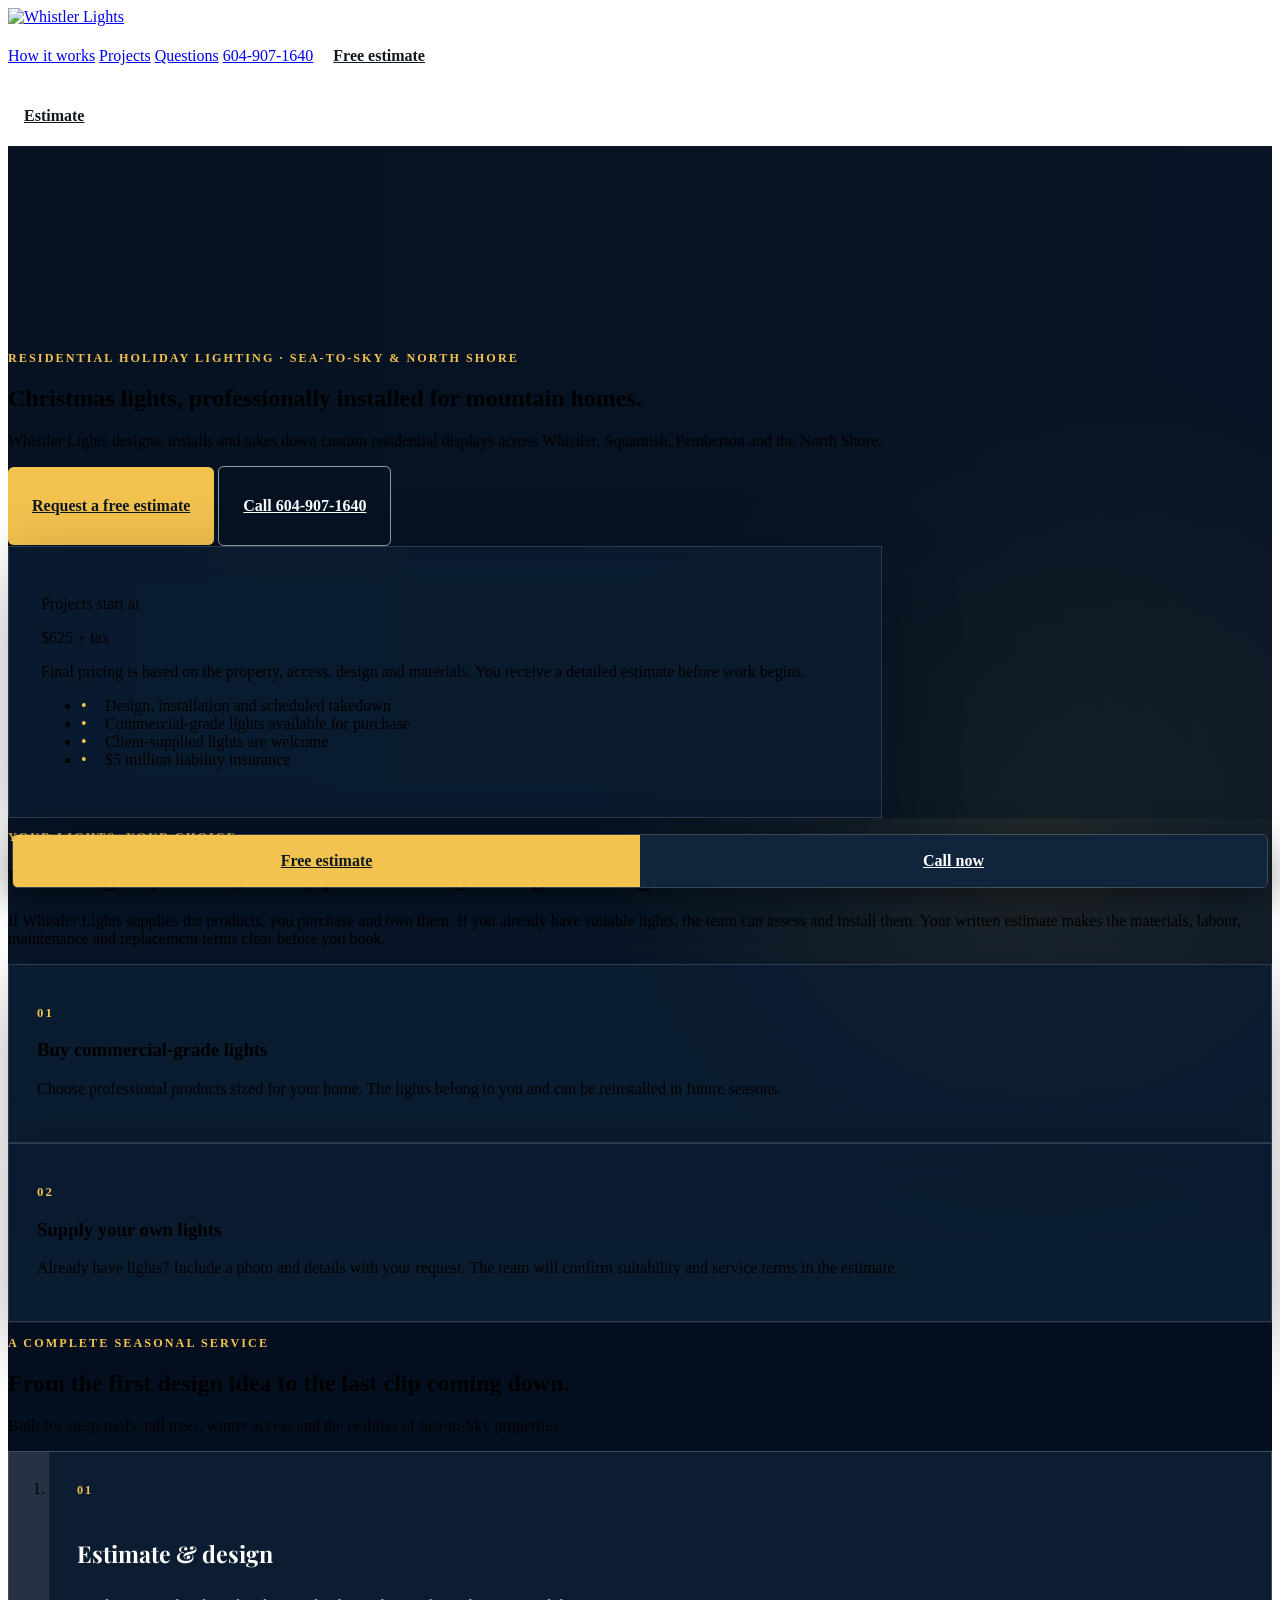
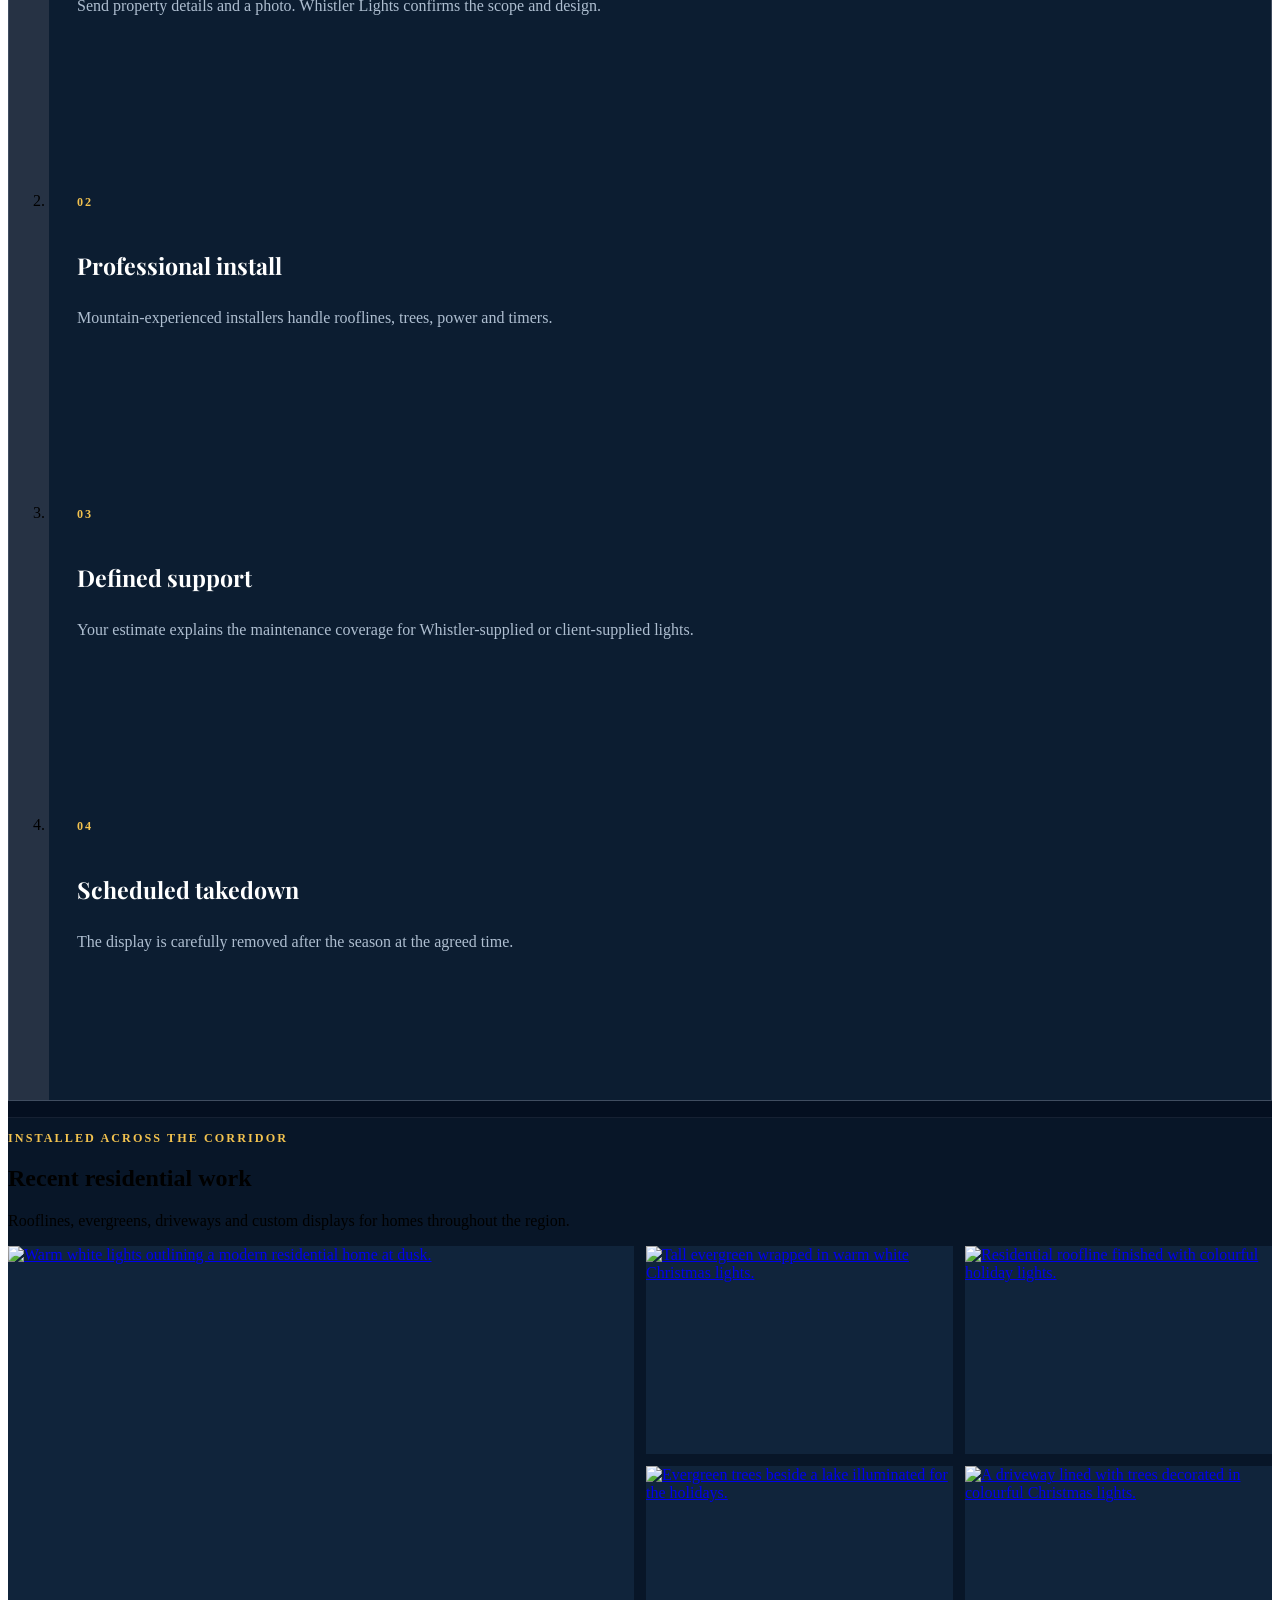
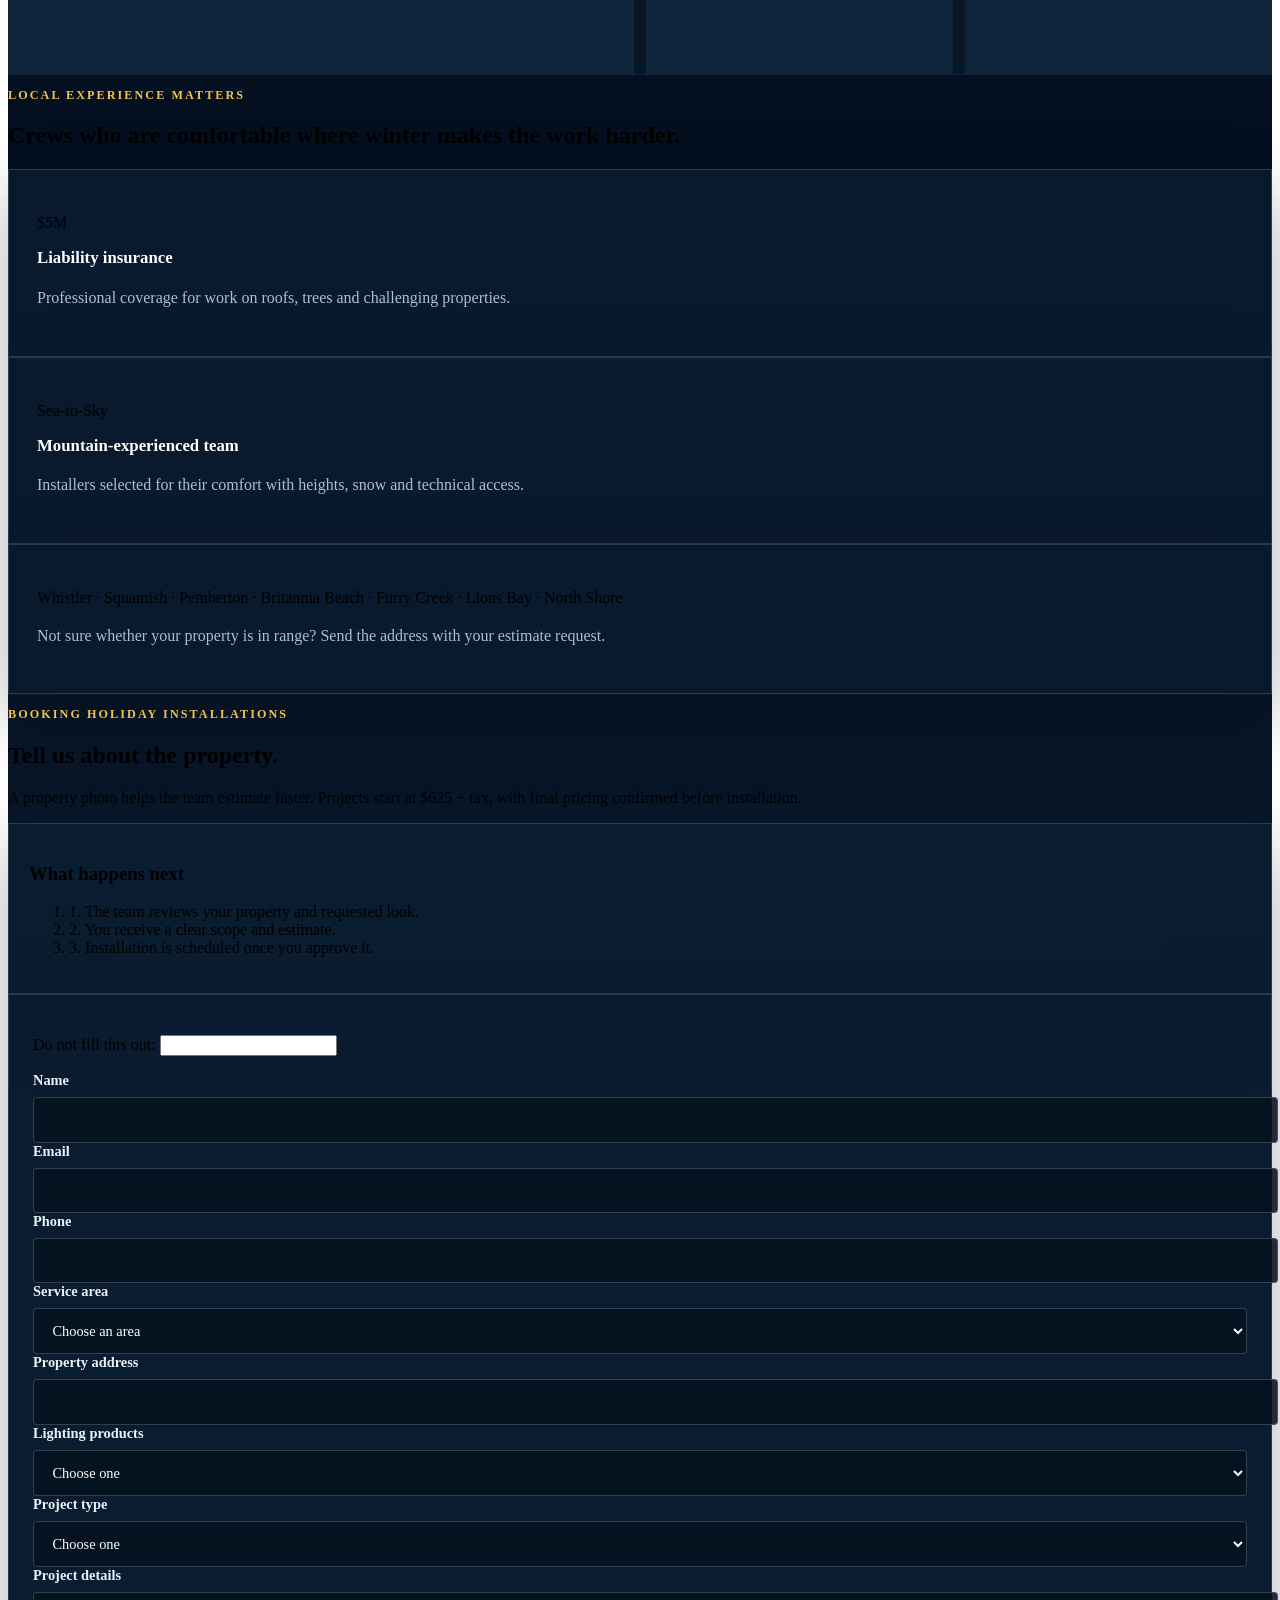
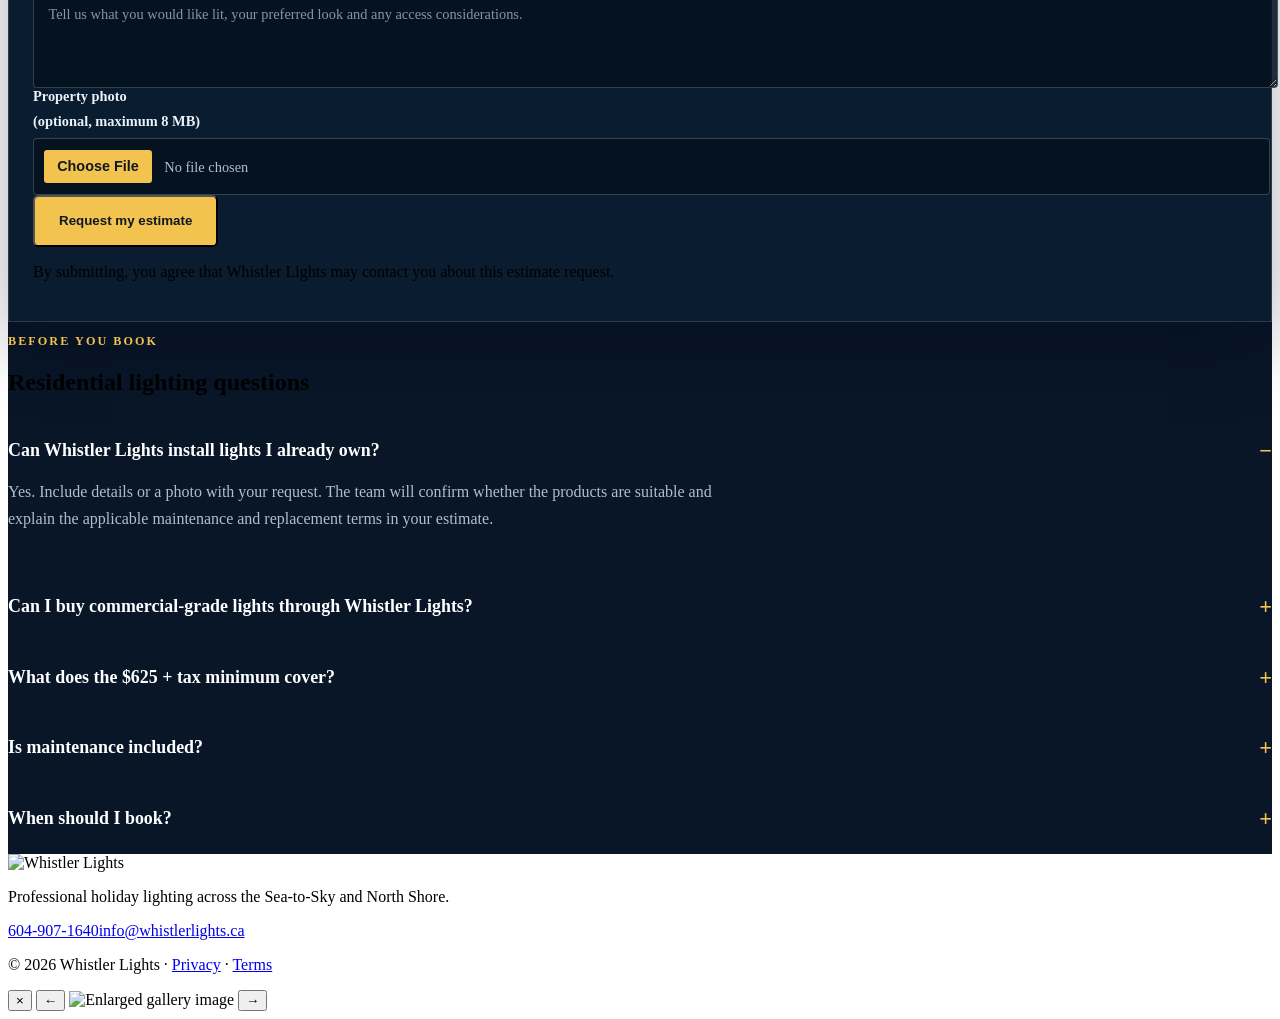
==== residential-holiday.html @ 9604dc43 "Launch holiday landing page and conversion tracking" ====
<!DOCTYPE html>
<html lang="en" class="scroll-smooth">
<head>
    <meta charset="UTF-8">
    <meta name="viewport" content="width=device-width, initial-scale=1.0">
    <title>Christmas Light Installation in Whistler & Squamish | Whistler Lights</title>
    <meta name="description" content="Professional residential Christmas light design, installation, defined seasonal support and takedown across Whistler, Squamish, Pemberton and the North Shore. Projects start at $625 + tax.">
    <link rel="canonical" href="https://whistlerlights.ca/residential">

    <meta property="og:type" content="website">
    <meta property="og:url" content="https://whistlerlights.ca/residential">
    <meta property="og:title" content="Christmas Light Installation in Whistler & Squamish | Whistler Lights">
    <meta property="og:description" content="Residential holiday lighting designed, installed and taken down by Sea-to-Sky specialists. Projects start at $625 + tax.">
    <meta property="og:image" content="https://res.cloudinary.com/dvdxbzv6a/image/upload/v1756584703/ChatGPT_Image_Aug_6_2025_06_28_31_PM_fdgk6t.png">

    <link rel="icon" href="https://res.cloudinary.com/dvdxbzv6a/image/upload/v1759370983/whistlerlightsfavicon_lhtjk0.png" type="image/png">
    <!-- Google tag (gtag.js): Analytics, Ads, and qualified website-call measurement -->
    <script async src="https://www.googletagmanager.com/gtag/js?id=G-EVZSSVKGF5"></script>
    <script>
        window.dataLayer = window.dataLayer || [];
        function gtag(){dataLayer.push(arguments);}
        gtag('js', new Date());
        gtag('config', 'G-EVZSSVKGF5');
        gtag('config', 'AW-17649723676');
        gtag('config', 'AW-17649723676/E_LdCLCKx5EdEJzSheBB', {
            'phone_conversion_number': '604-907-1640'
        });
    </script>
    <script src="https://cdn.tailwindcss.com"></script>
    <link rel="preconnect" href="https://fonts.googleapis.com">
    <link rel="preconnect" href="https://fonts.gstatic.com" crossorigin>
    <link href="https://fonts.googleapis.com/css2?family=Inter:wght@400;500;600;700&family=Playfair+Display:wght@700;800&display=swap" rel="stylesheet">
    <link rel="stylesheet" href="style.css">
    <link rel="stylesheet" href="holiday-landing.css">
</head>
<body class="antialiased">
    <a href="#main-content" class="skip-link">Skip to main content</a>

    <header id="header" class="fixed w-full top-0 z-50 header-top">
        <nav class="container mx-auto px-6 py-4 flex justify-between items-center" aria-label="Primary navigation">
            <a href="/" aria-label="Whistler Lights home">
                <img src="https://res.cloudinary.com/dvdxbzv6a/image/upload/v1756506744/WhistlerLightsBlacktrans_fikcuk.png" alt="Whistler Lights" id="header-logo" class="h-16 w-auto">
            </a>
            <div class="hidden md:flex gap-7 items-center">
                <a href="#how-it-works" class="text-gray-200 hover:text-yellow-300 transition">How it works</a>
                <a href="#projects" class="text-gray-200 hover:text-yellow-300 transition">Projects</a>
                <a href="#questions" class="text-gray-200 hover:text-yellow-300 transition">Questions</a>
                <a href="tel:604-907-1640" class="text-gray-200 hover:text-yellow-300 transition" data-call-location="header">604-907-1640</a>
                <a href="#holiday-estimate" class="wl-primary-button wl-nav-button">Free estimate</a>
            </div>
            <a href="#holiday-estimate" class="md:hidden wl-primary-button wl-nav-button">Estimate</a>
        </nav>
    </header>

    <main id="main-content" class="pt-24 wl-holiday-page">
        <section class="wl-holiday-hero">
            <div class="container mx-auto px-6 py-16 md:py-24">
                <div class="grid lg:grid-cols-12 gap-10 lg:gap-14 items-end">
                    <div class="lg:col-span-7">
                        <p class="wl-eyebrow">Residential holiday lighting · Sea-to-Sky & North Shore</p>
                        <h1 class="font-heading text-5xl md:text-7xl text-white leading-none tracking-tight">Christmas lights, professionally installed for mountain homes.</h1>
                        <p class="mt-6 text-xl text-gray-200 max-w-2xl leading-relaxed">Whistler Lights designs, installs and takes down custom residential displays across Whistler, Squamish, Pemberton and the North Shore.</p>
                        <div class="mt-8 flex flex-col sm:flex-row gap-4">
                            <a href="#holiday-estimate" class="wl-primary-button">Request a free estimate</a>
                            <a href="tel:604-907-1640" class="wl-secondary-button" data-call-location="hero">Call 604-907-1640</a>
                        </div>
                    </div>
                    <aside class="lg:col-span-5 wl-hero-facts" aria-label="Residential service details">
                        <p class="text-sm uppercase tracking-widest text-yellow-300">Projects start at</p>
                        <p class="font-heading text-5xl text-white mt-1">$625 <span class="text-xl text-gray-300">+ tax</span></p>
                        <p class="text-gray-300 mt-3">Final pricing is based on the property, access, design and materials. You receive a detailed estimate before work begins.</p>
                        <ul class="mt-6 space-y-3 text-gray-200">
                            <li>Design, installation and scheduled takedown</li>
                            <li>Commercial-grade lights available for purchase</li>
                            <li>Client-supplied lights are welcome</li>
                            <li>$5 million liability insurance</li>
                        </ul>
                    </aside>
                </div>
            </div>
        </section>

        <section class="py-16 md:py-24">
            <div class="container mx-auto px-6">
                <div class="max-w-6xl mx-auto grid lg:grid-cols-2 gap-12 lg:gap-20 items-start">
                    <div>
                        <p class="wl-eyebrow">Your lights, your choice</p>
                        <h2 class="font-heading text-4xl md:text-5xl text-white">Use the lights you own, or buy professional-grade lights through us.</h2>
                        <p class="mt-5 text-lg text-gray-300 leading-relaxed">If Whistler Lights supplies the products, you purchase and own them. If you already have suitable lights, the team can assess and install them. Your written estimate makes the materials, labour, maintenance and replacement terms clear before you book.</p>
                    </div>
                    <div class="grid gap-5">
                        <article class="wl-offer-panel">
                            <p class="wl-step-number">01</p>
                            <h3 class="font-heading text-2xl text-white">Buy commercial-grade lights</h3>
                            <p class="mt-2 text-gray-300">Choose professional products sized for your home. The lights belong to you and can be reinstalled in future seasons.</p>
                        </article>
                        <article class="wl-offer-panel">
                            <p class="wl-step-number">02</p>
                            <h3 class="font-heading text-2xl text-white">Supply your own lights</h3>
                            <p class="mt-2 text-gray-300">Already have lights? Include a photo and details with your request. The team will confirm suitability and service terms in the estimate.</p>
                        </article>
                    </div>
                </div>
            </div>
        </section>

        <section id="how-it-works" class="py-16 md:py-24 wl-section-contrast">
            <div class="container mx-auto px-6">
                <div class="max-w-6xl mx-auto">
                    <div class="grid lg:grid-cols-12 gap-10 items-end">
                        <div class="lg:col-span-7">
                            <p class="wl-eyebrow">A complete seasonal service</p>
                            <h2 class="font-heading text-4xl md:text-5xl text-white">From the first design idea to the last clip coming down.</h2>
                        </div>
                        <p class="lg:col-span-5 text-lg text-gray-300">Built for steep roofs, tall trees, winter access and the realities of Sea-to-Sky properties.</p>
                    </div>
                    <ol class="mt-12 grid md:grid-cols-2 lg:grid-cols-4 gap-px wl-process-grid">
                        <li><span>01</span><h3>Estimate & design</h3><p>Send property details and a photo. Whistler Lights confirms the scope and design.</p></li>
                        <li><span>02</span><h3>Professional install</h3><p>Mountain-experienced installers handle rooflines, trees, power and timers.</p></li>
                        <li><span>03</span><h3>Defined support</h3><p>Your estimate explains the maintenance coverage for Whistler-supplied or client-supplied lights.</p></li>
                        <li><span>04</span><h3>Scheduled takedown</h3><p>The display is carefully removed after the season at the agreed time.</p></li>
                    </ol>
                </div>
            </div>
        </section>

        <section id="projects" class="py-16 md:py-24">
            <div class="container mx-auto px-6">
                <div class="max-w-6xl mx-auto">
                    <div class="flex flex-col md:flex-row md:items-end md:justify-between gap-5 mb-10">
                        <div><p class="wl-eyebrow">Installed across the corridor</p><h2 class="font-heading text-4xl md:text-5xl text-white">Recent residential work</h2></div>
                        <p class="text-gray-300 max-w-md">Rooflines, evergreens, driveways and custom displays for homes throughout the region.</p>
                    </div>
                    <div class="wl-project-grid" data-gallery="residential">
                        <a href="https://res.cloudinary.com/dvdxbzv6a/image/upload/v1756584703/ChatGPT_Image_Aug_6_2025_06_28_31_PM_fdgk6t.png" class="gallery-item wl-project-feature"><img loading="eager" src="https://res.cloudinary.com/dvdxbzv6a/image/upload/f_auto,q_auto,w_1200/v1756584703/ChatGPT_Image_Aug_6_2025_06_28_31_PM_fdgk6t.png" alt="Warm white lights outlining a modern residential home at dusk."></a>
                        <a href="https://res.cloudinary.com/dvdxbzv6a/image/upload/v1756583542/whistler-christmas-lights-trees-evergreen-warmwhite_uvq5is.jpg" class="gallery-item"><img loading="lazy" src="https://res.cloudinary.com/dvdxbzv6a/image/upload/f_auto,q_auto,w_800/v1756583542/whistler-christmas-lights-trees-evergreen-warmwhite_uvq5is.jpg" alt="Tall evergreen wrapped in warm white Christmas lights."></a>
                        <a href="https://res.cloudinary.com/dvdxbzv6a/image/upload/v1756583350/whistler-christmas-lights-residential-multicoloured_e3ikor.jpg" class="gallery-item"><img loading="lazy" src="https://res.cloudinary.com/dvdxbzv6a/image/upload/f_auto,q_auto,w_800/v1756583350/whistler-christmas-lights-residential-multicoloured_e3ikor.jpg" alt="Residential roofline finished with colourful holiday lights."></a>
                        <a href="https://res.cloudinary.com/dvdxbzv6a/image/upload/v1756583543/whistler-christmas-lights-trees-evergreen-lake_sh5ajb.jpg" class="gallery-item"><img loading="lazy" src="https://res.cloudinary.com/dvdxbzv6a/image/upload/f_auto,q_auto,w_800/v1756583543/whistler-christmas-lights-trees-evergreen-lake_sh5ajb.jpg" alt="Evergreen trees beside a lake illuminated for the holidays."></a>
                        <a href="https://res.cloudinary.com/dvdxbzv6a/image/upload/v1756583572/whistler-christmas-lights-trees-multicoloured-driveway_gtncvq.jpg" class="gallery-item"><img loading="lazy" src="https://res.cloudinary.com/dvdxbzv6a/image/upload/f_auto,q_auto,w_800/v1756583572/whistler-christmas-lights-trees-multicoloured-driveway_gtncvq.jpg" alt="A driveway lined with trees decorated in colourful Christmas lights."></a>
                    </div>
                </div>
            </div>
        </section>

        <section class="py-16 md:py-24 wl-section-contrast">
            <div class="container mx-auto px-6">
                <div class="max-w-6xl mx-auto grid lg:grid-cols-12 gap-12">
                    <div class="lg:col-span-5">
                        <p class="wl-eyebrow">Local experience matters</p>
                        <h2 class="font-heading text-4xl md:text-5xl text-white">Crews who are comfortable where winter makes the work harder.</h2>
                    </div>
                    <div class="lg:col-span-7 grid sm:grid-cols-2 gap-5">
                        <article class="wl-proof-panel"><p class="font-heading text-4xl text-yellow-300">$5M</p><h3>Liability insurance</h3><p>Professional coverage for work on roofs, trees and challenging properties.</p></article>
                        <article class="wl-proof-panel"><p class="font-heading text-4xl text-yellow-300">Sea-to-Sky</p><h3>Mountain-experienced team</h3><p>Installers selected for their comfort with heights, snow and technical access.</p></article>
                        <article class="wl-proof-panel sm:col-span-2"><p class="font-heading text-3xl text-white">Whistler · Squamish · Pemberton · Britannia Beach · Furry Creek · Lions Bay · North Shore</p><p class="mt-3 text-gray-300">Not sure whether your property is in range? Send the address with your estimate request.</p></article>
                    </div>
                </div>
            </div>
        </section>

        <section id="holiday-estimate" class="py-16 md:py-24">
            <div class="container mx-auto px-6">
                <div class="max-w-6xl mx-auto grid lg:grid-cols-12 gap-10 lg:gap-16 items-start">
                    <div class="lg:col-span-5">
                        <p class="wl-eyebrow">Booking holiday installations</p>
                        <h2 class="font-heading text-4xl md:text-5xl text-white">Tell us about the property.</h2>
                        <p class="mt-5 text-lg text-gray-300">A property photo helps the team estimate faster. Projects start at $625 + tax, with final pricing confirmed before installation.</p>
                        <div class="mt-8 wl-estimate-note">
                            <h3 class="font-semibold text-white">What happens next</h3>
                            <ol class="mt-3 space-y-2 text-gray-300"><li>1. The team reviews your property and requested look.</li><li>2. You receive a clear scope and estimate.</li><li>3. Installation is scheduled once you approve it.</li></ol>
                        </div>
                    </div>
                    <div class="lg:col-span-7 wl-form-panel">
                        <form id="contact-form" name="holiday-estimate" method="POST" data-netlify="true" netlify-honeypot="bot-field" enctype="multipart/form-data" action="/thank-you">
                            <input type="hidden" name="form-name" value="holiday-estimate">
                            <input type="hidden" name="service_type" value="Residential Holiday Lights">
                            <input type="hidden" name="lead_source" value="Residential holiday landing page">
                            <input type="hidden" name="subject" value="New residential holiday lighting estimate">
                            <input type="hidden" name="gclid" value="">
                            <input type="hidden" name="gbraid" value="">
                            <input type="hidden" name="wbraid" value="">
                            <input type="hidden" name="utm_source" value="">
                            <input type="hidden" name="utm_medium" value="">
                            <input type="hidden" name="utm_campaign" value="">
                            <input type="hidden" name="utm_term" value="">
                            <input type="hidden" name="utm_content" value="">
                            <input type="hidden" name="landing_page" value="">
                            <p class="hidden"><label>Do not fill this out: <input name="bot-field"></label></p>
                            <div class="grid sm:grid-cols-2 gap-5">
                                <label class="wl-field">Name <input type="text" name="name" autocomplete="name" required></label>
                                <label class="wl-field">Email <input type="email" name="email" autocomplete="email" required></label>
                                <label class="wl-field">Phone <input type="tel" name="phone" autocomplete="tel" required></label>
                                <label class="wl-field">Service area<select name="location" required><option value="">Choose an area</option><option value="Whistler">Whistler</option><option value="Squamish">Squamish</option><option value="Pemberton">Pemberton</option><option value="Sea-to-Sky corridor">Sea-to-Sky corridor</option><option value="North Vancouver">North Vancouver</option><option value="West Vancouver">West Vancouver</option><option value="Other">Other</option></select></label>
                                <label class="wl-field sm:col-span-2">Property address <input type="text" name="property_address" autocomplete="street-address"></label>
                                <label class="wl-field">Lighting products<select name="light_source" required><option value="">Choose one</option><option value="Purchase through Whistler Lights">I need commercial-grade lights</option><option value="Client supplied">I have my own lights</option><option value="Not sure">I am not sure yet</option></select></label>
                                <label class="wl-field">Project type<select name="project_scope" required><option value="">Choose one</option><option value="Roofline">Roofline</option><option value="Trees and landscape">Trees and landscape</option><option value="Full property display">Full property display</option><option value="Custom or large property">Custom or large property</option></select></label>
                                <label class="wl-field sm:col-span-2">Project details <textarea name="project_details" rows="4" placeholder="Tell us what you would like lit, your preferred look and any access considerations."></textarea></label>
                                <label class="wl-field sm:col-span-2">Property photo <span class="text-gray-400 font-normal">(optional, maximum 8 MB)</span><input type="file" name="photo" accept="image/jpeg,image/png,image/webp"></label>
                            </div>
                            <button type="submit" class="wl-primary-button w-full mt-6">Request my estimate</button>
                            <p class="mt-4 text-sm text-gray-400">By submitting, you agree that Whistler Lights may contact you about this estimate request.</p>
                        </form>
                    </div>
                </div>
            </div>
        </section>

        <section id="questions" class="pb-24">
            <div class="container mx-auto px-6">
                <div class="max-w-6xl mx-auto grid lg:grid-cols-12 gap-10">
                    <div class="lg:col-span-4"><p class="wl-eyebrow">Before you book</p><h2 class="font-heading text-4xl text-white">Residential lighting questions</h2></div>
                    <div class="lg:col-span-8 divide-y divide-slate-700">
                        <details class="wl-faq" open><summary>Can Whistler Lights install lights I already own?</summary><p>Yes. Include details or a photo with your request. The team will confirm whether the products are suitable and explain the applicable maintenance and replacement terms in your estimate.</p></details>
                        <details class="wl-faq"><summary>Can I buy commercial-grade lights through Whistler Lights?</summary><p>Yes. Commercial-grade products supplied as part of your installation are purchased by you and belong to you.</p></details>
                        <details class="wl-faq"><summary>What does the $625 + tax minimum cover?</summary><p>It is the minimum project charge. Your final estimate depends on the property, access, design, installation scope and materials, and will identify what is included before work begins.</p></details>
                        <details class="wl-faq"><summary>Is maintenance included?</summary><p>Coverage depends on whether Whistler Lights supplied the products or you supplied your own. The written estimate defines the maintenance, workmanship and product-replacement terms for your project.</p></details>
                        <details class="wl-faq"><summary>When should I book?</summary><p>Book as early as possible for the widest choice of installation dates. Whistler Lights installs throughout the holiday period, subject to schedule and property conditions.</p></details>
                    </div>
                </div>
            </div>
        </section>

        <div class="wl-mobile-cta md:hidden"><a href="#holiday-estimate">Free estimate</a><a href="tel:604-907-1640" data-call-location="mobile-sticky">Call now</a></div>
    </main>

    <footer class="bg-black py-12">
        <div class="container mx-auto px-6 max-w-6xl flex flex-col md:flex-row gap-8 md:items-end md:justify-between text-gray-400">
            <div><img src="https://res.cloudinary.com/dvdxbzv6a/image/upload/v1756506744/WhistlerLightsBlacktrans_fikcuk.png" alt="Whistler Lights" id="footer-logo" class="h-14 w-auto mb-4"><p>Professional holiday lighting across the Sea-to-Sky and North Shore.</p></div>
            <div class="md:text-right"><a href="tel:604-907-1640" class="block text-white hover:text-yellow-300" data-call-location="footer">604-907-1640</a><a href="mailto:info@whistlerlights.ca" class="block hover:text-yellow-300">info@whistlerlights.ca</a><p class="mt-4 text-sm">© <span id="year"></span> Whistler Lights · <a href="/privacy-policy" class="hover:text-yellow-300">Privacy</a> · <a href="/terms-of-service" class="hover:text-yellow-300">Terms</a></p></div>
        </div>
    </footer>

    <div id="lightbox">
        <button id="lightbox-close" class="lightbox-btn" aria-label="Close image viewer">×</button>
        <button id="lightbox-prev" class="lightbox-btn" aria-label="Previous image">←</button>
        <img src="" alt="Enlarged gallery image">
        <button id="lightbox-next" class="lightbox-btn" aria-label="Next image">→</button>
    </div>

    <script src="script.js"></script>
</body>
</html>
---- holiday-landing.css ----
.wl-holiday-page {
    --wl-navy: #081628;
    --wl-navy-soft: #10243b;
    --wl-ink: #eaf2fb;
    --wl-gold: #f3c34f;
    --wl-line: rgba(148, 163, 184, 0.24);
    background:
        radial-gradient(circle at 82% 12%, rgba(243, 195, 79, 0.11), transparent 28rem),
        var(--wl-navy);
}

.skip-link {
    position: fixed;
    left: 1rem;
    top: 1rem;
    z-index: 10000;
    transform: translateY(-180%);
    background: #fff;
    color: #081628;
    padding: .75rem 1rem;
    border-radius: .25rem;
}

.skip-link:focus { transform: translateY(0); }

.wl-holiday-hero {
    min-height: 42rem;
    display: flex;
    align-items: end;
    background:
        linear-gradient(90deg, rgba(6, 18, 33, .96) 0%, rgba(6, 18, 33, .82) 48%, rgba(6, 18, 33, .35) 100%),
        url('https://res.cloudinary.com/dvdxbzv6a/image/upload/f_auto,q_auto,w_1800/v1756584703/ChatGPT_Image_Aug_6_2025_06_28_31_PM_fdgk6t.png') center / cover no-repeat;
}

.wl-eyebrow {
    margin-bottom: 1rem;
    color: var(--wl-gold);
    font-size: .76rem;
    font-weight: 700;
    letter-spacing: .17em;
    text-transform: uppercase;
}

.wl-primary-button,
.wl-secondary-button {
    display: inline-flex;
    min-height: 3.25rem;
    align-items: center;
    justify-content: center;
    padding: .8rem 1.5rem;
    border-radius: .35rem;
    font-weight: 700;
    transition: transform .2s ease, background-color .2s ease, color .2s ease, border-color .2s ease;
}

.wl-primary-button { background: var(--wl-gold); color: #101820; }
.wl-primary-button:hover { background: #ffda70; transform: translateY(-2px); }
.wl-secondary-button { border: 1px solid rgba(255, 255, 255, .58); color: #fff; }
.wl-secondary-button:hover { border-color: var(--wl-gold); color: var(--wl-gold); transform: translateY(-2px); }
.wl-primary-button:active,
.wl-secondary-button:active { transform: translateY(1px); }
.wl-primary-button:focus-visible,
.wl-secondary-button:focus-visible,
.wl-field input:focus-visible,
.wl-field select:focus-visible,
.wl-field textarea:focus-visible,
.wl-faq summary:focus-visible { outline: 3px solid #fff; outline-offset: 3px; }
.wl-nav-button { min-height: 2.65rem; padding: .55rem 1rem; }

.wl-hero-facts,
.wl-offer-panel,
.wl-proof-panel,
.wl-form-panel,
.wl-estimate-note {
    border: 1px solid var(--wl-line);
    background: rgba(11, 29, 49, .84);
    box-shadow: 0 24px 70px rgba(0, 8, 20, .3);
}

.wl-hero-facts { padding: 2rem; backdrop-filter: blur(14px); }
.wl-hero-facts li { position: relative; padding-left: 1.5rem; }
.wl-hero-facts li::before { content: '•'; position: absolute; left: 0; color: var(--wl-gold); }
.wl-offer-panel { padding: 1.75rem; }
.wl-step-number { margin-bottom: 1rem; color: var(--wl-gold); font-size: .8rem; font-weight: 700; letter-spacing: .16em; }
.wl-section-contrast { background: rgba(2, 12, 26, .58); border-block: 1px solid rgba(148, 163, 184, .12); }

.wl-process-grid { overflow: hidden; border: 1px solid var(--wl-line); background: var(--wl-line); }
.wl-process-grid li { min-height: 16rem; padding: 1.75rem; background: #0c1d31; }
.wl-process-grid span { color: var(--wl-gold); font-size: .76rem; font-weight: 700; letter-spacing: .16em; }
.wl-process-grid h3 { margin-top: 2.5rem; color: #fff; font-family: 'Playfair Display', serif; font-size: 1.45rem; }
.wl-process-grid p { margin-top: .7rem; color: #aebed0; line-height: 1.65; }

.wl-project-grid {
    display: grid;
    grid-template-columns: repeat(4, minmax(0, 1fr));
    grid-auto-rows: 13rem;
    gap: .75rem;
}
.wl-project-grid a { overflow: hidden; background: #10243b; }
.wl-project-grid img { width: 100%; height: 100%; object-fit: cover; transition: transform .45s ease; }
.wl-project-grid a:hover img { transform: scale(1.04); }
.wl-project-feature { grid-column: span 2; grid-row: span 2; }

.wl-proof-panel { padding: 1.75rem; }
.wl-proof-panel h3 { margin-top: .8rem; color: #fff; font-size: 1.05rem; font-weight: 700; }
.wl-proof-panel > p:last-child { margin-top: .5rem; color: #aebed0; line-height: 1.65; }
.wl-form-panel { padding: 1.5rem; }
.wl-estimate-note { padding: 1.25rem; }

.wl-field { display: grid; gap: .5rem; color: #eaf2fb; font-size: .9rem; font-weight: 600; }
.wl-field input,
.wl-field select,
.wl-field textarea {
    width: 100%;
    border: 1px solid rgba(148, 163, 184, .32);
    border-radius: .25rem;
    background: rgba(5, 17, 31, .86);
    color: #fff;
    padding: .82rem .9rem;
    font: inherit;
    font-weight: 400;
}
.wl-field textarea { resize: vertical; }
.wl-field input::placeholder,
.wl-field textarea::placeholder { color: #8496aa; }
.wl-field input[type='file'] { padding: .65rem; color: #aebed0; }
.wl-field input[type='file']::file-selector-button { margin-right: .8rem; border: 0; border-radius: .2rem; background: var(--wl-gold); color: #101820; padding: .55rem .8rem; font-weight: 700; cursor: pointer; }

.wl-faq { padding: 1.5rem 0; }
.wl-faq summary { display: flex; justify-content: space-between; gap: 1rem; cursor: pointer; color: #fff; font-size: 1.12rem; font-weight: 700; list-style: none; }
.wl-faq summary::-webkit-details-marker { display: none; }
.wl-faq summary::after { content: '+'; color: var(--wl-gold); font-size: 1.4rem; line-height: 1; }
.wl-faq[open] summary::after { content: '−'; }
.wl-faq p { margin-top: 1rem; max-width: 44rem; color: #aebed0; line-height: 1.7; }

.wl-mobile-cta { position: fixed; z-index: 60; left: .75rem; right: .75rem; bottom: .75rem; display: grid; grid-template-columns: 1fr 1fr; overflow: hidden; border: 1px solid rgba(255,255,255,.2); border-radius: .35rem; box-shadow: 0 12px 40px rgba(0,0,0,.48); }
.wl-mobile-cta a { display: flex; min-height: 3.25rem; align-items: center; justify-content: center; background: var(--wl-gold); color: #101820; font-weight: 700; }
.wl-mobile-cta a:last-child { background: #10243b; color: #fff; }

@media (max-width: 768px) {
    .wl-holiday-hero { min-height: auto; background: linear-gradient(rgba(6,18,33,.72), rgba(6,18,33,.96)), url('https://res.cloudinary.com/dvdxbzv6a/image/upload/f_auto,q_auto,w_1000/v1756584703/ChatGPT_Image_Aug_6_2025_06_28_31_PM_fdgk6t.png') center / cover no-repeat; }
    .wl-project-grid { grid-template-columns: repeat(2, minmax(0, 1fr)); grid-auto-rows: 10rem; }
    .wl-project-feature { grid-column: span 2; grid-row: span 2; }
    footer { padding-bottom: 6rem !important; }
}

@media (prefers-reduced-motion: reduce) {
    html { scroll-behavior: auto; }
    *, *::before, *::after { animation-duration: .01ms !important; animation-iteration-count: 1 !important; transition-duration: .01ms !important; }
}
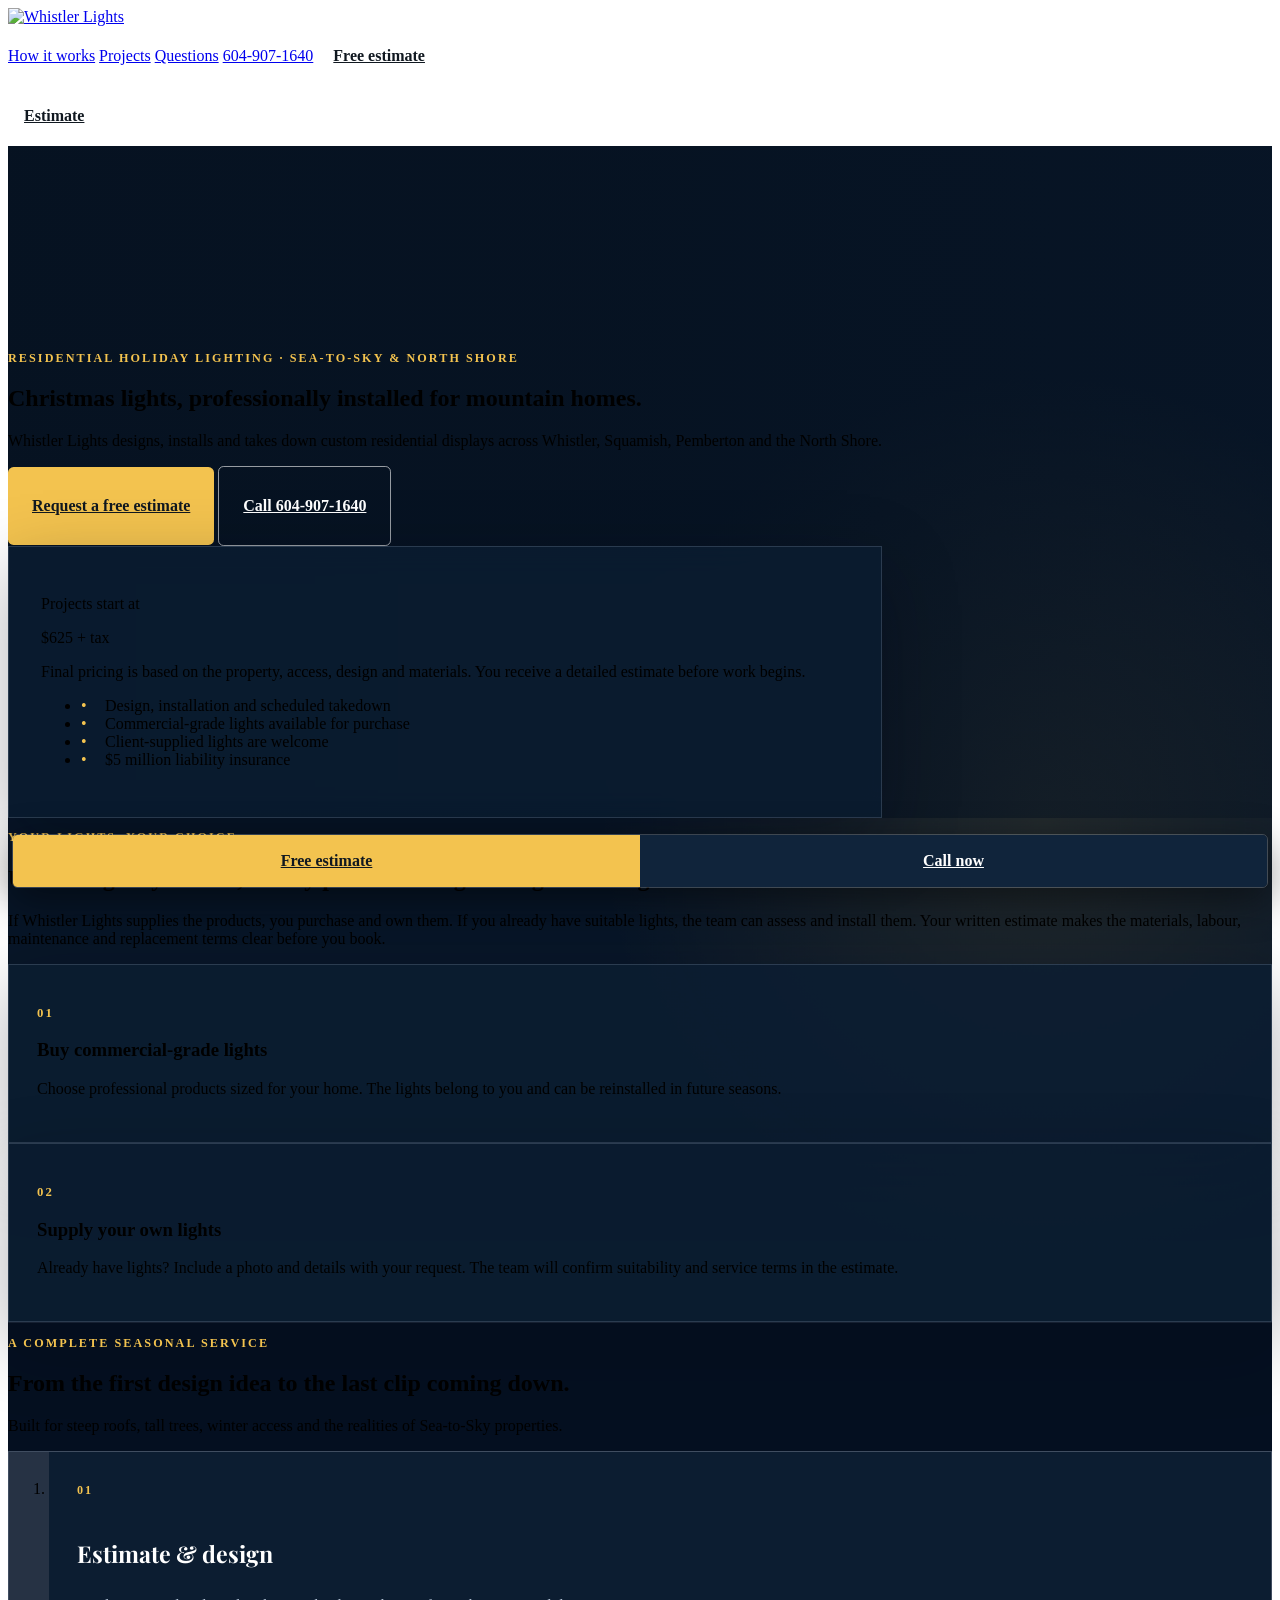
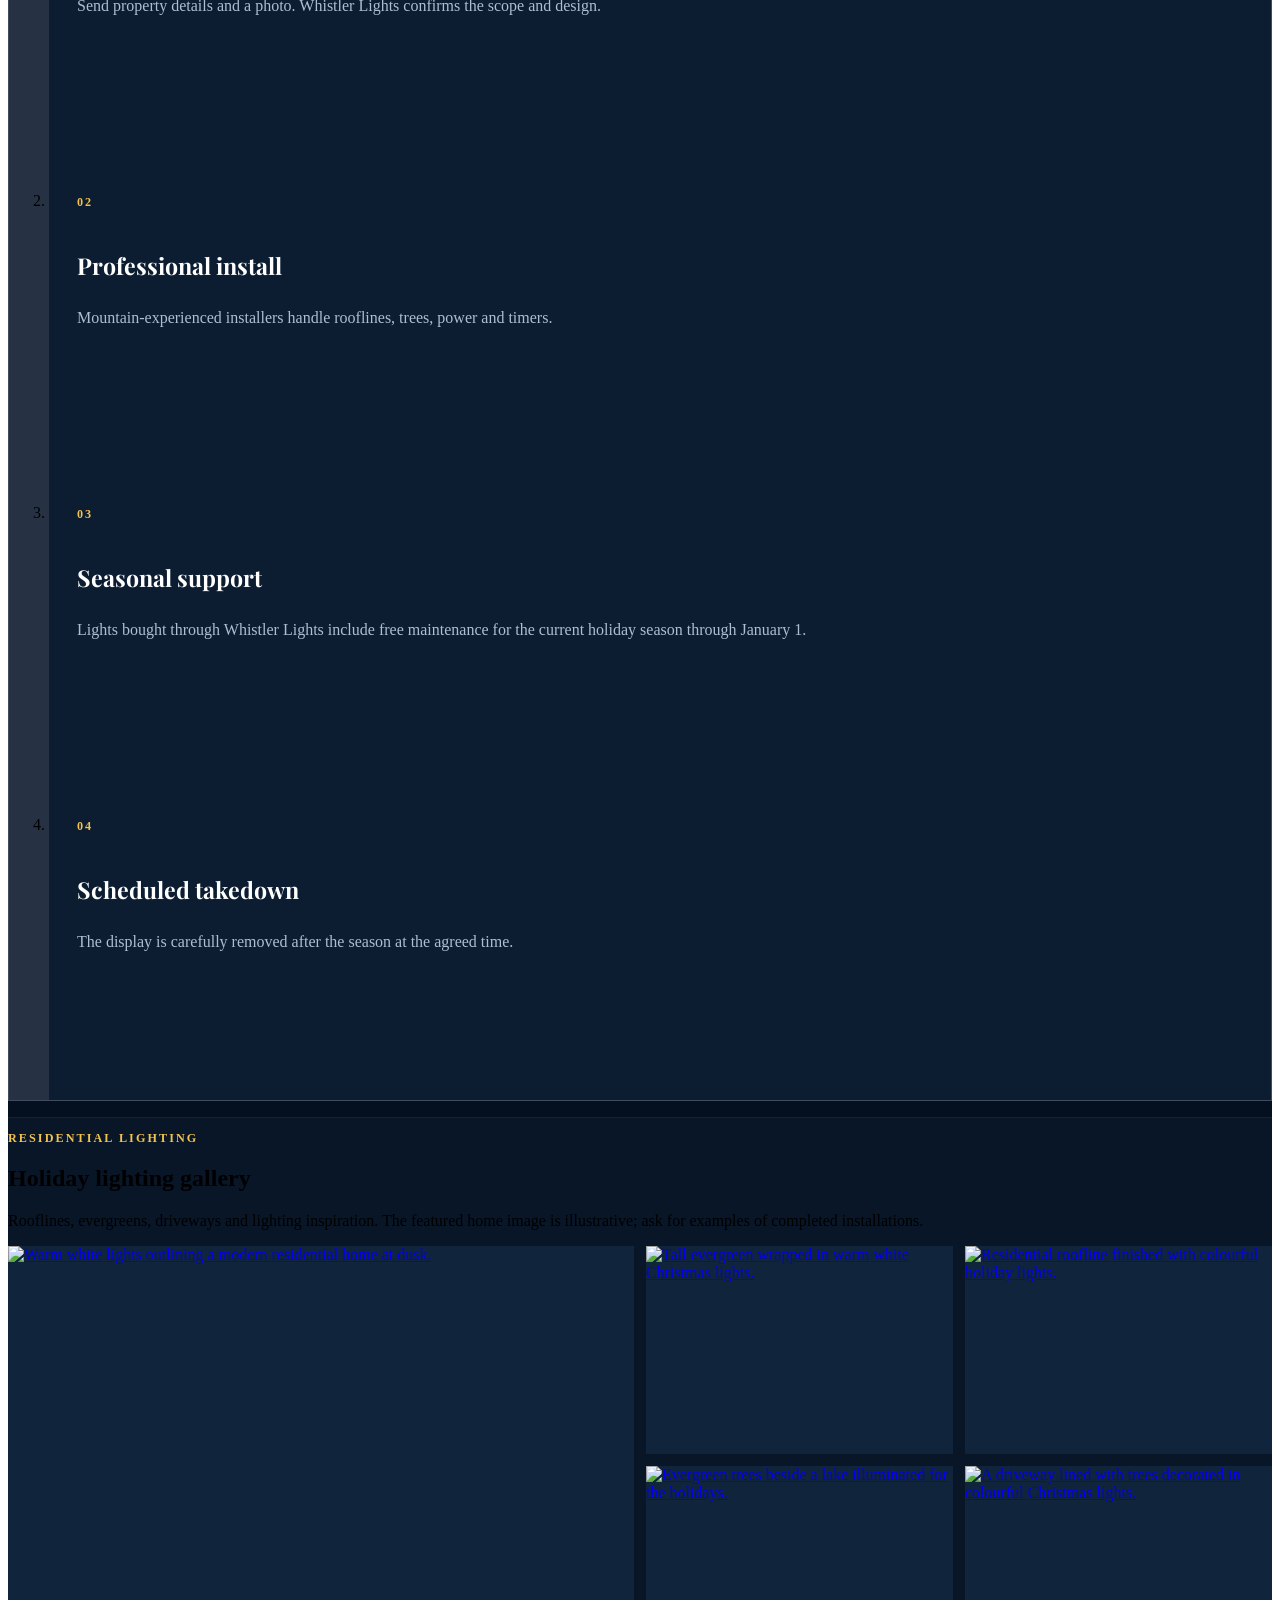
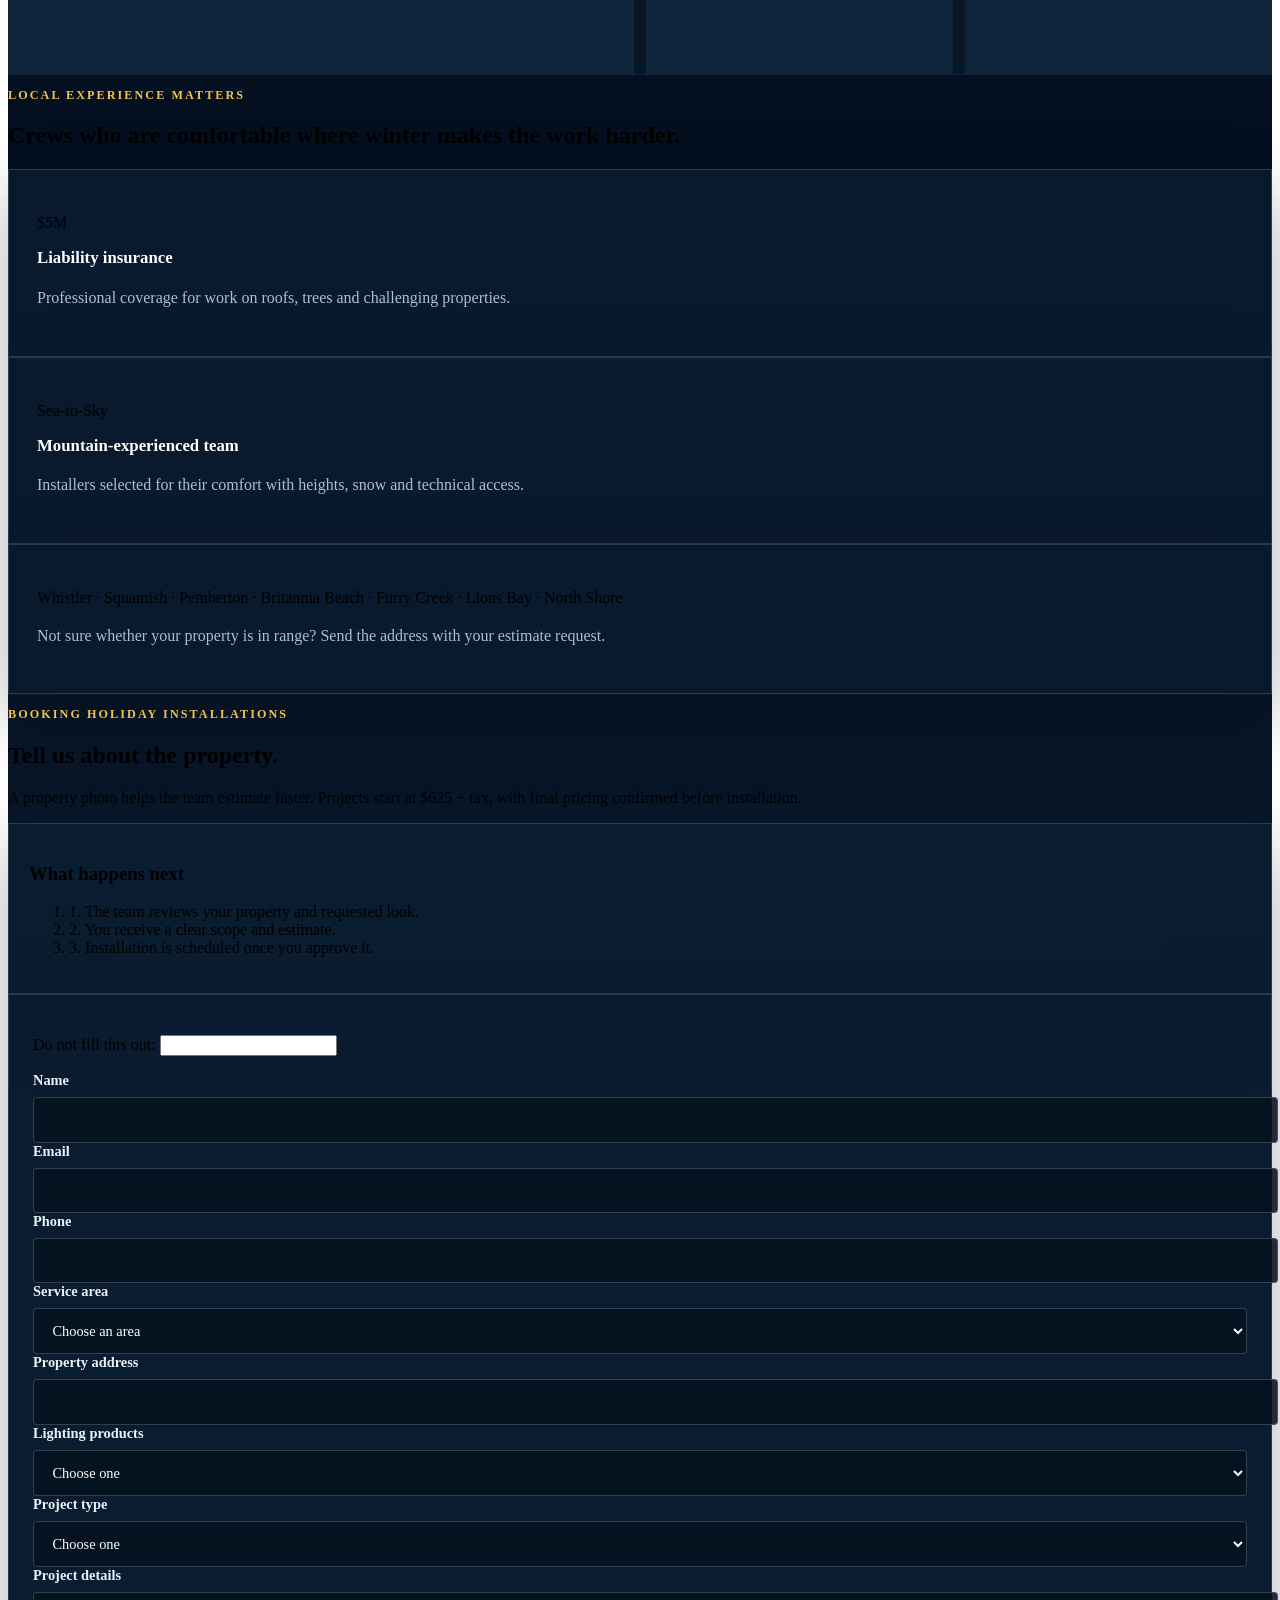
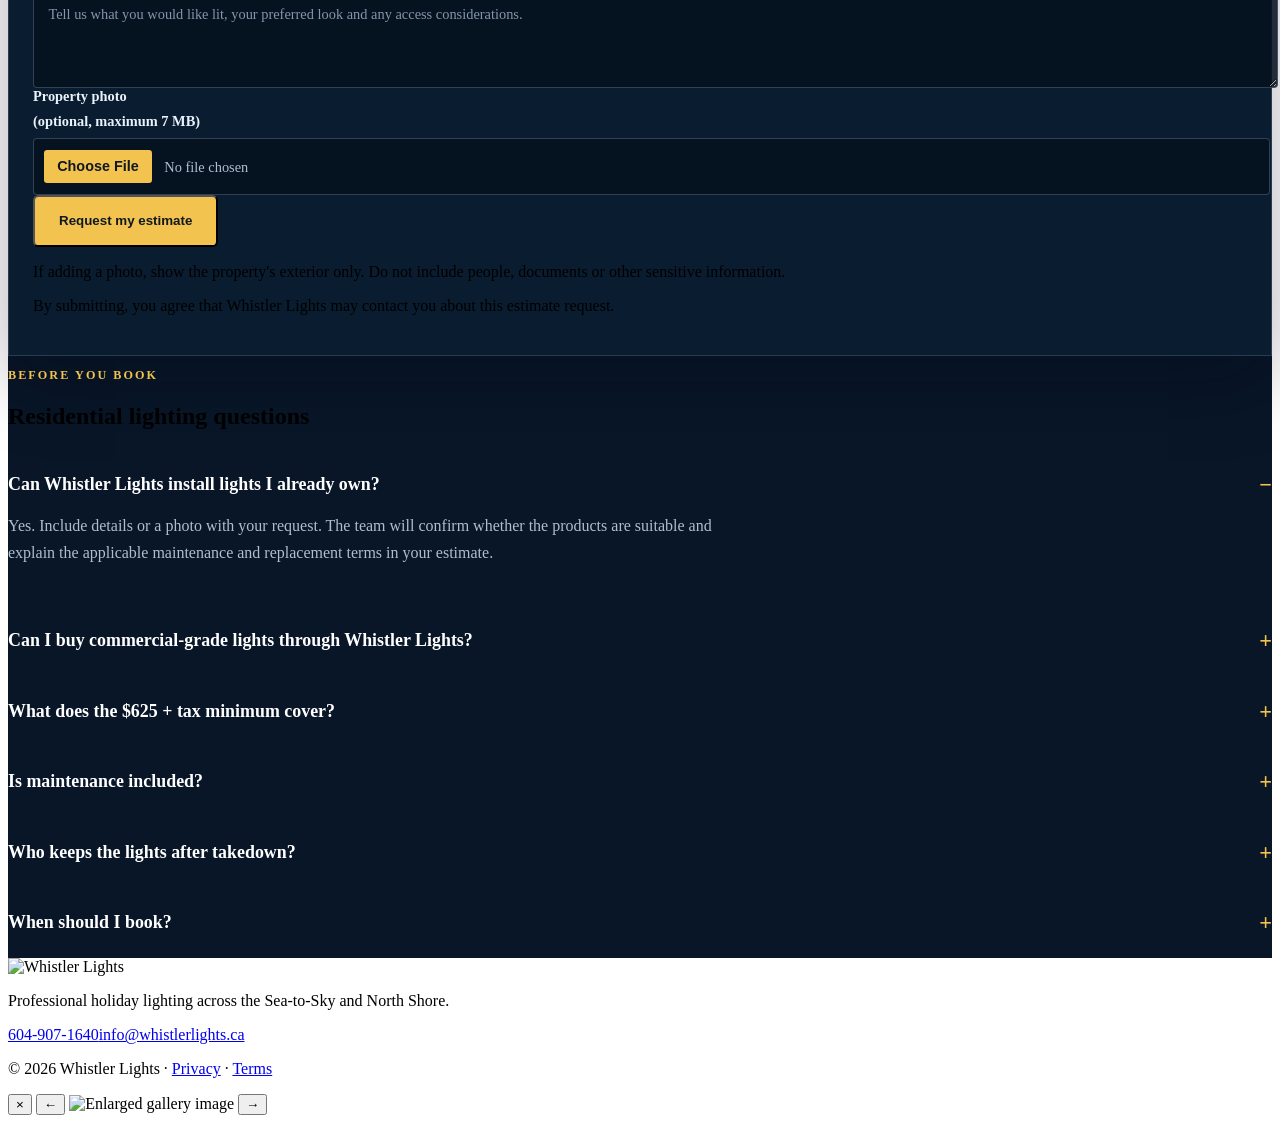
==== commit e7c76e55: "Correct holiday enquiry acceptance and seasonal support claims" ====
--- a/residential-holiday.html
+++ b/residential-holiday.html
@@ -22,10 +22,8 @@
         gtag('js', new Date());
         gtag('config', 'G-EVZSSVKGF5');
         gtag('config', 'AW-17649723676');
-        gtag('config', 'AW-17649723676/E_LdCLCKx5EdEJzSheBB', {
-            'phone_conversion_number': '604-907-1640'
-        });
     </script>
+    <script src="/holiday-measurement.js" defer></script>
     <script src="https://cdn.tailwindcss.com"></script>
     <link rel="preconnect" href="https://fonts.googleapis.com">
     <link rel="preconnect" href="https://fonts.gstatic.com" crossorigin>
@@ -80,7 +78,7 @@
             </div>
         </section>
 
-        <section class="py-16 md:py-24">
+        <section id="ownership" class="py-16 md:py-24">
             <div class="container mx-auto px-6">
                 <div class="max-w-6xl mx-auto grid lg:grid-cols-2 gap-12 lg:gap-20 items-start">
                     <div>
@@ -117,7 +115,7 @@
                     <ol class="mt-12 grid md:grid-cols-2 lg:grid-cols-4 gap-px wl-process-grid">
                         <li><span>01</span><h3>Estimate & design</h3><p>Send property details and a photo. Whistler Lights confirms the scope and design.</p></li>
                         <li><span>02</span><h3>Professional install</h3><p>Mountain-experienced installers handle rooflines, trees, power and timers.</p></li>
-                        <li><span>03</span><h3>Defined support</h3><p>Your estimate explains the maintenance coverage for Whistler-supplied or client-supplied lights.</p></li>
+                        <li><span>03</span><h3>Seasonal support</h3><p>Lights bought through Whistler Lights include free maintenance for the current holiday season through January 1.</p></li>
                         <li><span>04</span><h3>Scheduled takedown</h3><p>The display is carefully removed after the season at the agreed time.</p></li>
                     </ol>
                 </div>
@@ -128,8 +126,8 @@
             <div class="container mx-auto px-6">
                 <div class="max-w-6xl mx-auto">
                     <div class="flex flex-col md:flex-row md:items-end md:justify-between gap-5 mb-10">
-                        <div><p class="wl-eyebrow">Installed across the corridor</p><h2 class="font-heading text-4xl md:text-5xl text-white">Recent residential work</h2></div>
-                        <p class="text-gray-300 max-w-md">Rooflines, evergreens, driveways and custom displays for homes throughout the region.</p>
+                        <div><p class="wl-eyebrow">Residential lighting</p><h2 class="font-heading text-4xl md:text-5xl text-white">Holiday lighting gallery</h2></div>
+                        <p class="text-gray-300 max-w-md">Rooflines, evergreens, driveways and lighting inspiration. The featured home image is illustrative; ask for examples of completed installations.</p>
                     </div>
                     <div class="wl-project-grid" data-gallery="residential">
                         <a href="https://res.cloudinary.com/dvdxbzv6a/image/upload/v1756584703/ChatGPT_Image_Aug_6_2025_06_28_31_PM_fdgk6t.png" class="gallery-item wl-project-feature"><img loading="eager" src="https://res.cloudinary.com/dvdxbzv6a/image/upload/f_auto,q_auto,w_1200/v1756584703/ChatGPT_Image_Aug_6_2025_06_28_31_PM_fdgk6t.png" alt="Warm white lights outlining a modern residential home at dusk."></a>
@@ -142,7 +140,7 @@
             </div>
         </section>
 
-        <section class="py-16 md:py-24 wl-section-contrast">
+        <section id="local-experience" class="py-16 md:py-24 wl-section-contrast">
             <div class="container mx-auto px-6">
                 <div class="max-w-6xl mx-auto grid lg:grid-cols-12 gap-12">
                     <div class="lg:col-span-5">
@@ -195,9 +193,11 @@
                                 <label class="wl-field">Lighting products<select name="light_source" required><option value="">Choose one</option><option value="Purchase through Whistler Lights">I need commercial-grade lights</option><option value="Client supplied">I have my own lights</option><option value="Not sure">I am not sure yet</option></select></label>
                                 <label class="wl-field">Project type<select name="project_scope" required><option value="">Choose one</option><option value="Roofline">Roofline</option><option value="Trees and landscape">Trees and landscape</option><option value="Full property display">Full property display</option><option value="Custom or large property">Custom or large property</option></select></label>
                                 <label class="wl-field sm:col-span-2">Project details <textarea name="project_details" rows="4" placeholder="Tell us what you would like lit, your preferred look and any access considerations."></textarea></label>
-                                <label class="wl-field sm:col-span-2">Property photo <span class="text-gray-400 font-normal">(optional, maximum 8 MB)</span><input type="file" name="photo" accept="image/jpeg,image/png,image/webp"></label>
+                                <label class="wl-field sm:col-span-2">Property photo <span class="text-gray-400 font-normal">(optional, maximum 7 MB)</span><input type="file" name="photo" accept="image/jpeg,image/png,image/webp"></label>
                             </div>
                             <button type="submit" class="wl-primary-button w-full mt-6">Request my estimate</button>
+                            <p id="holiday-form-status" class="mt-4 text-sm text-gray-200" role="status" aria-live="polite" tabindex="-1"></p>
+                            <p class="mt-4 text-sm text-gray-400">If adding a photo, show the property's exterior only. Do not include people, documents or other sensitive information.</p>
                             <p class="mt-4 text-sm text-gray-400">By submitting, you agree that Whistler Lights may contact you about this estimate request.</p>
                         </form>
                     </div>
@@ -212,8 +212,9 @@
                     <div class="lg:col-span-8 divide-y divide-slate-700">
                         <details class="wl-faq" open><summary>Can Whistler Lights install lights I already own?</summary><p>Yes. Include details or a photo with your request. The team will confirm whether the products are suitable and explain the applicable maintenance and replacement terms in your estimate.</p></details>
                         <details class="wl-faq"><summary>Can I buy commercial-grade lights through Whistler Lights?</summary><p>Yes. Commercial-grade products supplied as part of your installation are purchased by you and belong to you.</p></details>
-                        <details class="wl-faq"><summary>What does the $625 + tax minimum cover?</summary><p>It is the minimum project charge. Your final estimate depends on the property, access, design, installation scope and materials, and will identify what is included before work begins.</p></details>
-                        <details class="wl-faq"><summary>Is maintenance included?</summary><p>Coverage depends on whether Whistler Lights supplied the products or you supplied your own. The written estimate defines the maintenance, workmanship and product-replacement terms for your project.</p></details>
+                        <details class="wl-faq"><summary>What does the $625 + tax minimum cover?</summary><p>The minimum installation project charge is $625 + tax. Product costs are additional. Your written estimate confirms the design, installation, scheduled takedown and applicable support before work begins.</p></details>
+                        <details class="wl-faq"><summary>Is maintenance included?</summary><p>When you purchase lights through Whistler Lights, free fixes and maintenance are included for the current holiday season through January 1, and the supplied products have a one-year warranty. Client-supplied lights do not include that free maintenance offer; the team will confirm applicable service charges and terms in your estimate.</p></details>
+                        <details class="wl-faq"><summary>Who keeps the lights after takedown?</summary><p>You own the lights you purchase. After takedown, the lights are usually returned to you for storage until the next season.</p></details>
                         <details class="wl-faq"><summary>When should I book?</summary><p>Book as early as possible for the widest choice of installation dates. Whistler Lights installs throughout the holiday period, subject to schedule and property conditions.</p></details>
                     </div>
                 </div>
--- a/holiday-landing.css
+++ b/holiday-landing.css
@@ -8,6 +8,9 @@
         radial-gradient(circle at 82% 12%, rgba(243, 195, 79, 0.11), transparent 28rem),
         var(--wl-navy);
 }
+
+.wl-holiday-page section[id], #main-content { scroll-margin-top: 6rem; }
+.wl-primary-button:disabled { opacity: .7; cursor: wait; transform: none; }
 
 .skip-link {
     position: fixed;
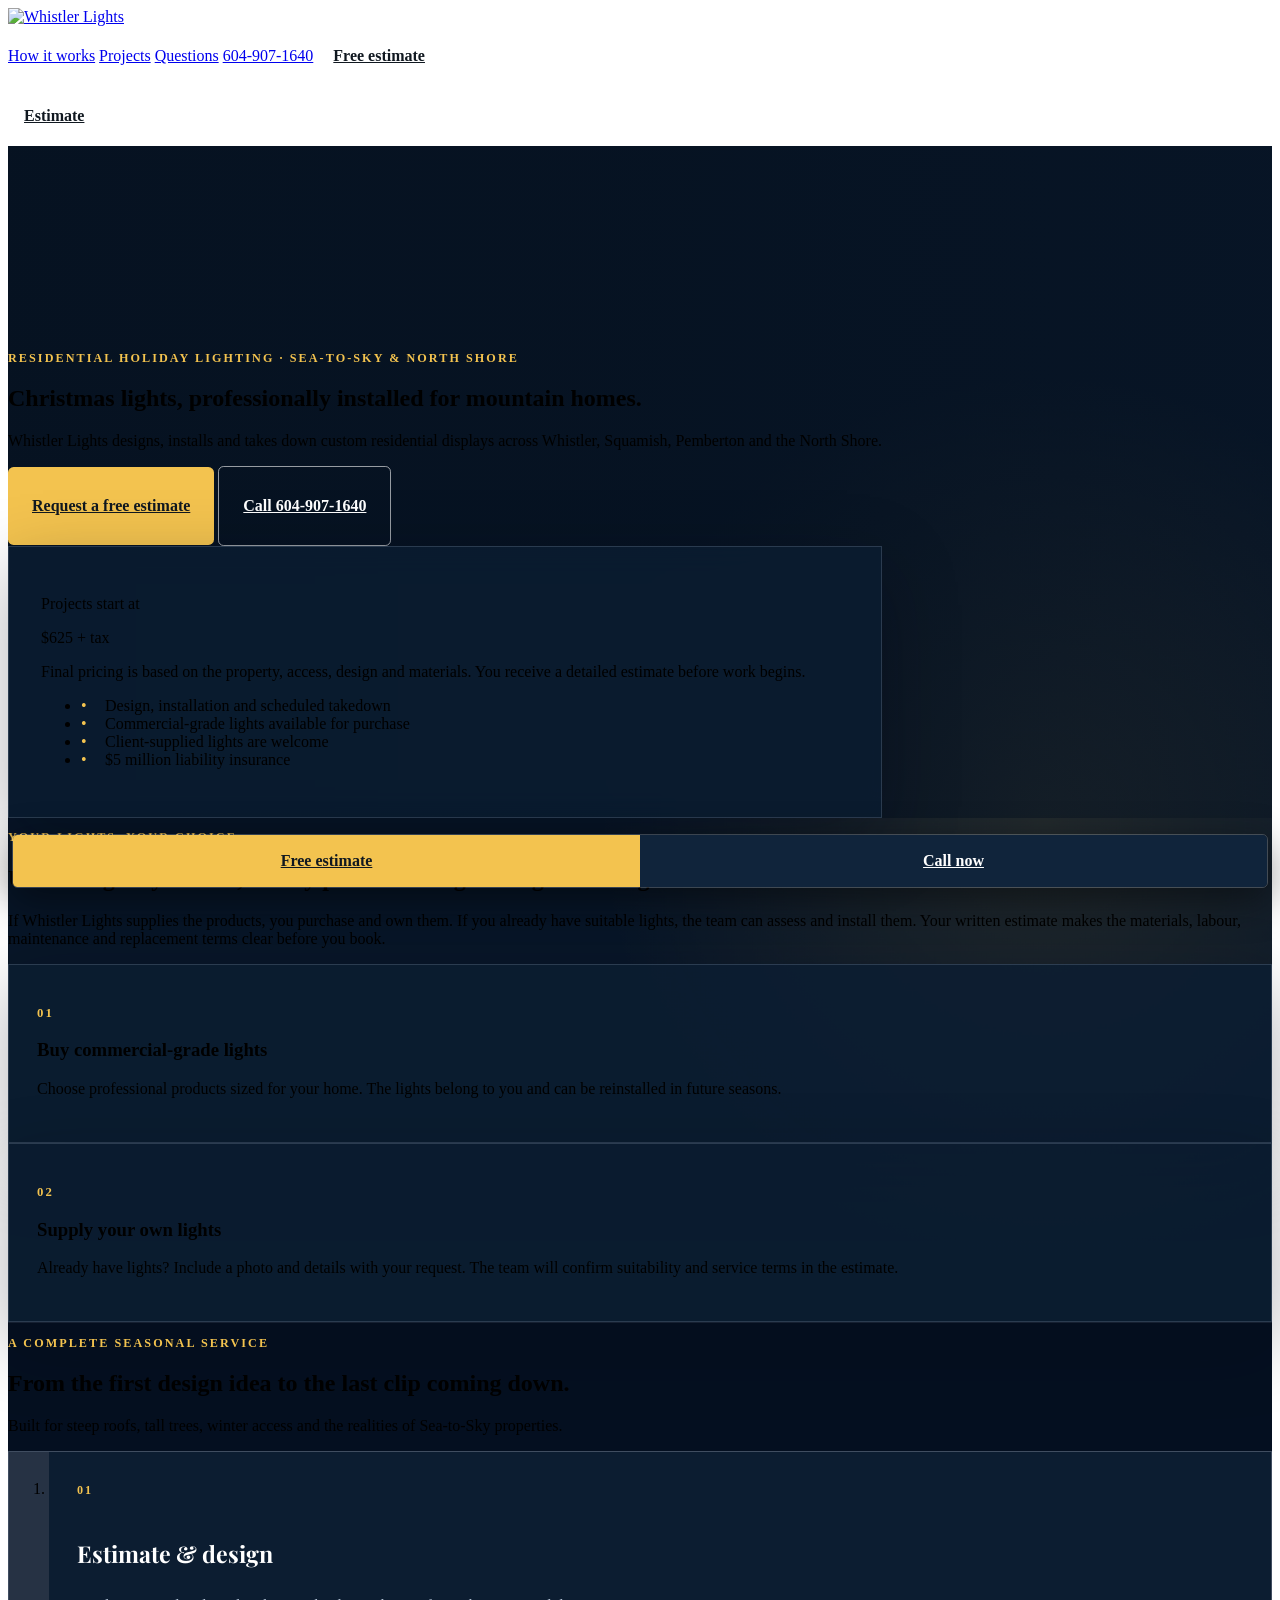
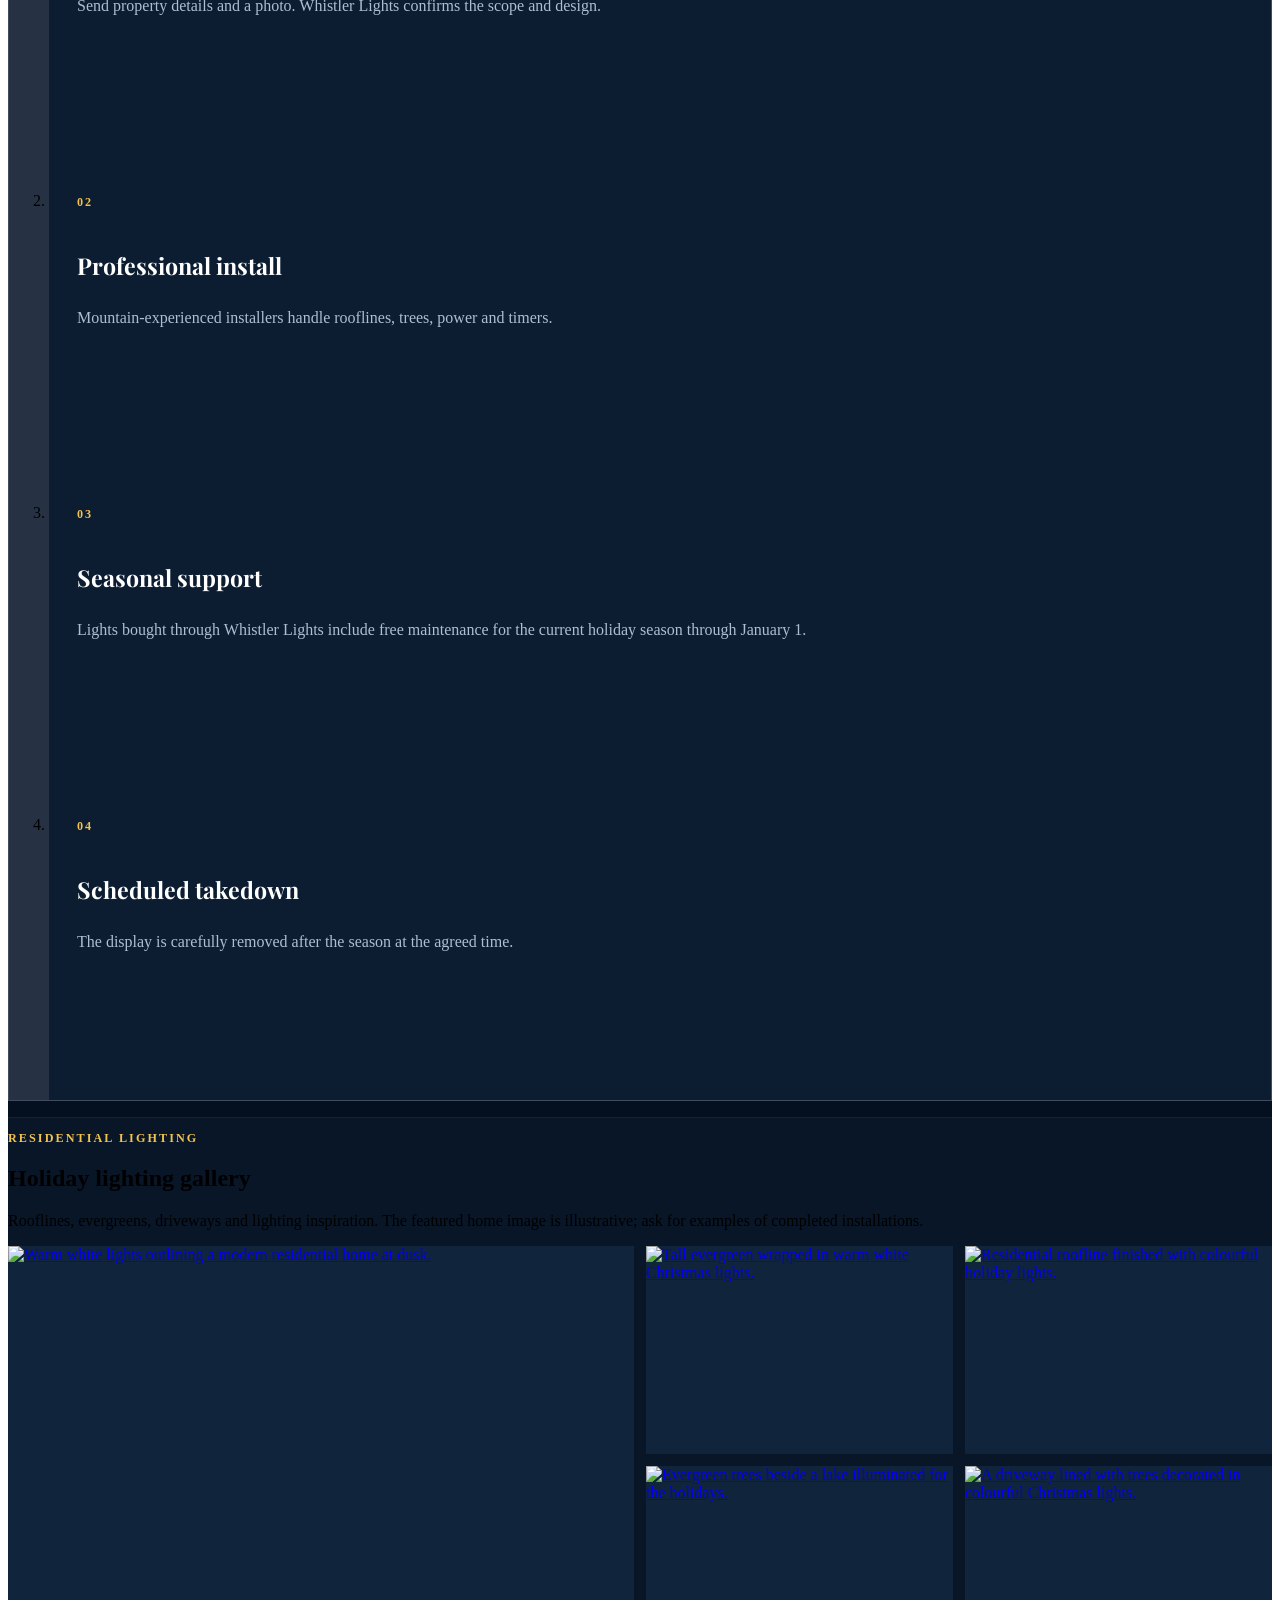
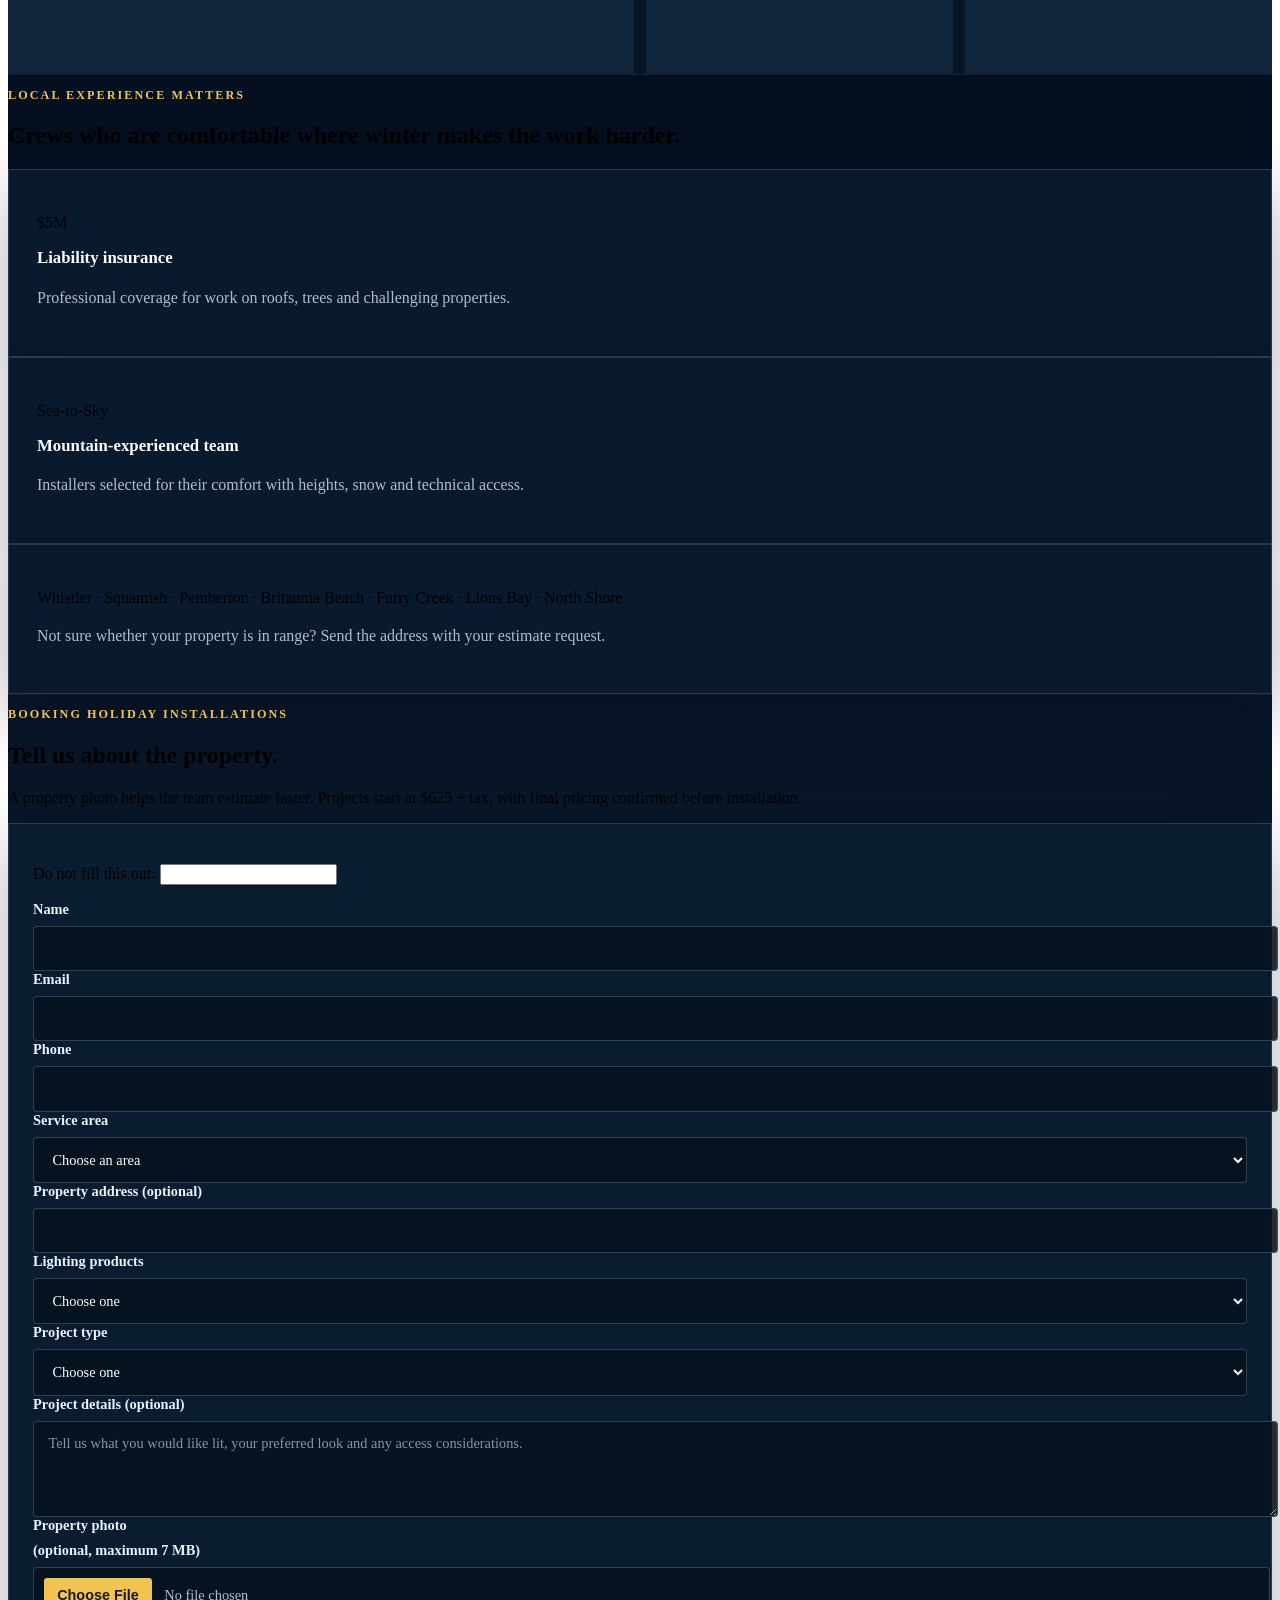
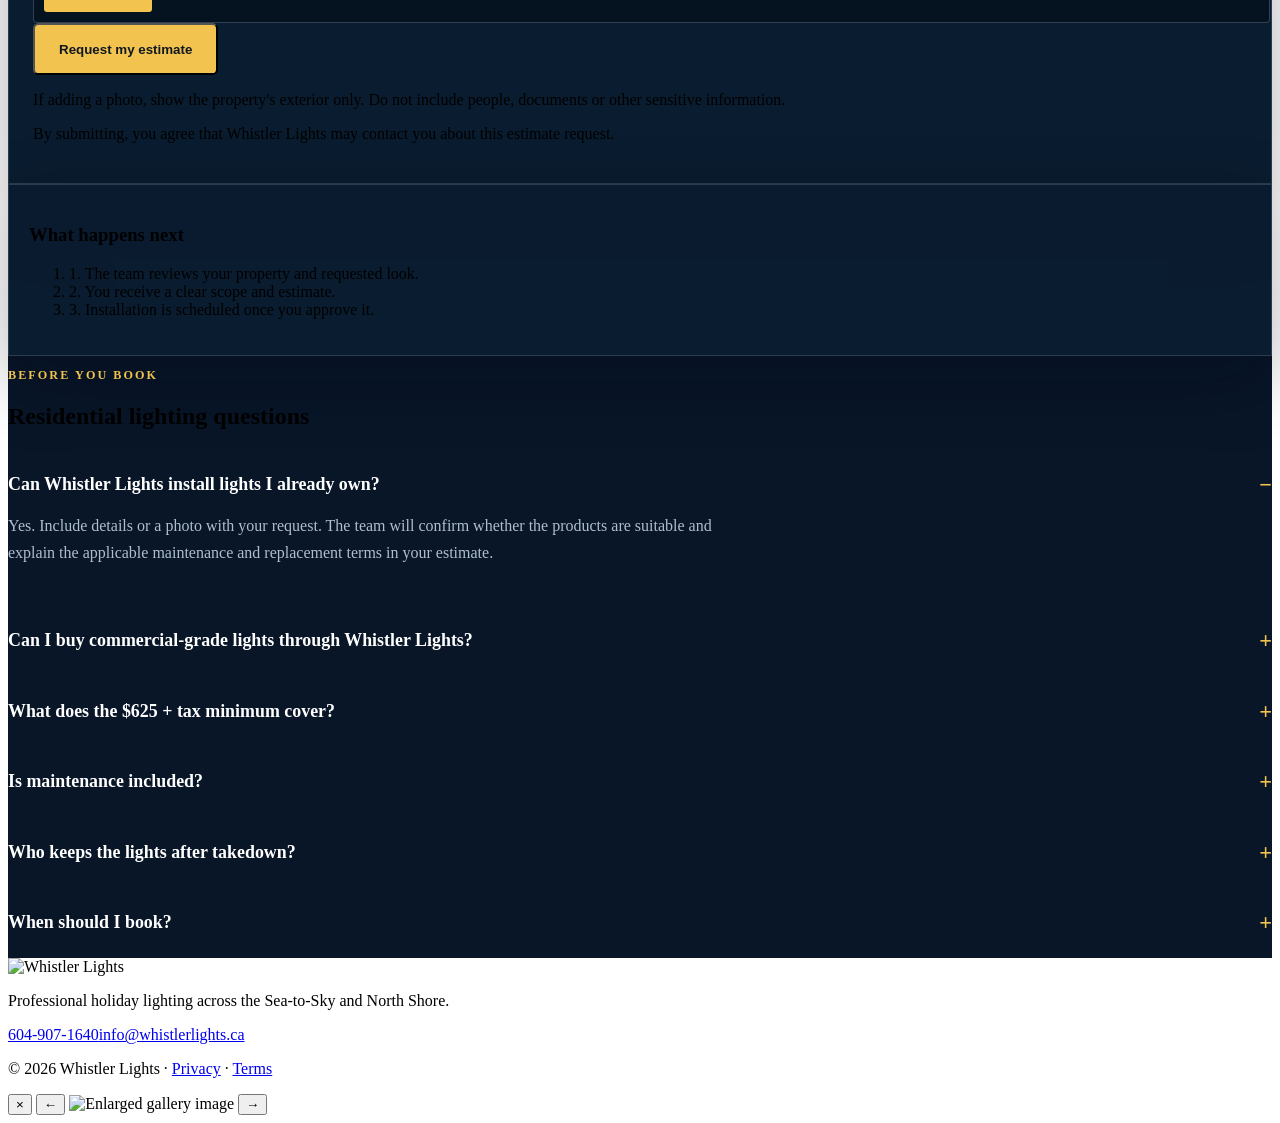
==== commit b1051fb6: "Improve mobile estimate entry and clarify optional fields" ====
--- a/residential-holiday.html
+++ b/residential-holiday.html
@@ -158,15 +158,11 @@
 
         <section id="holiday-estimate" class="py-16 md:py-24">
             <div class="container mx-auto px-6">
-                <div class="max-w-6xl mx-auto grid lg:grid-cols-12 gap-10 lg:gap-16 items-start">
-                    <div class="lg:col-span-5">
+                <div class="max-w-6xl mx-auto grid lg:grid-cols-12 gap-10 lg:gap-16 items-start wl-estimate-layout">
+                    <div class="lg:col-span-5 wl-estimate-intro">
                         <p class="wl-eyebrow">Booking holiday installations</p>
                         <h2 class="font-heading text-4xl md:text-5xl text-white">Tell us about the property.</h2>
                         <p class="mt-5 text-lg text-gray-300">A property photo helps the team estimate faster. Projects start at $625 + tax, with final pricing confirmed before installation.</p>
-                        <div class="mt-8 wl-estimate-note">
-                            <h3 class="font-semibold text-white">What happens next</h3>
-                            <ol class="mt-3 space-y-2 text-gray-300"><li>1. The team reviews your property and requested look.</li><li>2. You receive a clear scope and estimate.</li><li>3. Installation is scheduled once you approve it.</li></ol>
-                        </div>
                     </div>
                     <div class="lg:col-span-7 wl-form-panel">
                         <form id="contact-form" name="holiday-estimate" method="POST" data-netlify="true" netlify-honeypot="bot-field" enctype="multipart/form-data" action="/thank-you">
@@ -189,10 +185,10 @@
                                 <label class="wl-field">Email <input type="email" name="email" autocomplete="email" required></label>
                                 <label class="wl-field">Phone <input type="tel" name="phone" autocomplete="tel" required></label>
                                 <label class="wl-field">Service area<select name="location" required><option value="">Choose an area</option><option value="Whistler">Whistler</option><option value="Squamish">Squamish</option><option value="Pemberton">Pemberton</option><option value="Sea-to-Sky corridor">Sea-to-Sky corridor</option><option value="North Vancouver">North Vancouver</option><option value="West Vancouver">West Vancouver</option><option value="Other">Other</option></select></label>
-                                <label class="wl-field sm:col-span-2">Property address <input type="text" name="property_address" autocomplete="street-address"></label>
+                                <label class="wl-field sm:col-span-2">Property address (optional) <input type="text" name="property_address" autocomplete="street-address"></label>
                                 <label class="wl-field">Lighting products<select name="light_source" required><option value="">Choose one</option><option value="Purchase through Whistler Lights">I need commercial-grade lights</option><option value="Client supplied">I have my own lights</option><option value="Not sure">I am not sure yet</option></select></label>
                                 <label class="wl-field">Project type<select name="project_scope" required><option value="">Choose one</option><option value="Roofline">Roofline</option><option value="Trees and landscape">Trees and landscape</option><option value="Full property display">Full property display</option><option value="Custom or large property">Custom or large property</option></select></label>
-                                <label class="wl-field sm:col-span-2">Project details <textarea name="project_details" rows="4" placeholder="Tell us what you would like lit, your preferred look and any access considerations."></textarea></label>
+                                <label class="wl-field sm:col-span-2">Project details (optional) <textarea name="project_details" rows="4" placeholder="Tell us what you would like lit, your preferred look and any access considerations."></textarea></label>
                                 <label class="wl-field sm:col-span-2">Property photo <span class="text-gray-400 font-normal">(optional, maximum 7 MB)</span><input type="file" name="photo" accept="image/jpeg,image/png,image/webp"></label>
                             </div>
                             <button type="submit" class="wl-primary-button w-full mt-6">Request my estimate</button>
@@ -200,6 +196,10 @@
                             <p class="mt-4 text-sm text-gray-400">If adding a photo, show the property's exterior only. Do not include people, documents or other sensitive information.</p>
                             <p class="mt-4 text-sm text-gray-400">By submitting, you agree that Whistler Lights may contact you about this estimate request.</p>
                         </form>
+                    </div>
+                    <div class="wl-estimate-note wl-estimate-next">
+                        <h3 class="font-semibold text-white">What happens next</h3>
+                        <ol class="mt-3 space-y-2 text-gray-300"><li>1. The team reviews your property and requested look.</li><li>2. You receive a clear scope and estimate.</li><li>3. Installation is scheduled once you approve it.</li></ol>
                     </div>
                 </div>
             </div>
--- a/holiday-landing.css
+++ b/holiday-landing.css
@@ -109,6 +109,14 @@
 .wl-proof-panel > p:last-child { margin-top: .5rem; color: #aebed0; line-height: 1.65; }
 .wl-form-panel { padding: 1.5rem; }
 .wl-estimate-note { padding: 1.25rem; }
+.wl-estimate-layout { row-gap: 1.5rem; }
+
+@media (min-width: 1024px) {
+    .wl-estimate-layout { grid-template-rows: auto 1fr; row-gap: 2rem; }
+    .wl-estimate-layout > .wl-estimate-intro { grid-column: 1 / span 5; grid-row: 1; }
+    .wl-estimate-layout > .wl-form-panel { grid-column: 6 / span 7; grid-row: 1 / span 2; }
+    .wl-estimate-layout > .wl-estimate-next { grid-column: 1 / span 5; grid-row: 2; }
+}
 
 .wl-field { display: grid; gap: .5rem; color: #eaf2fb; font-size: .9rem; font-weight: 600; }
 .wl-field input,
